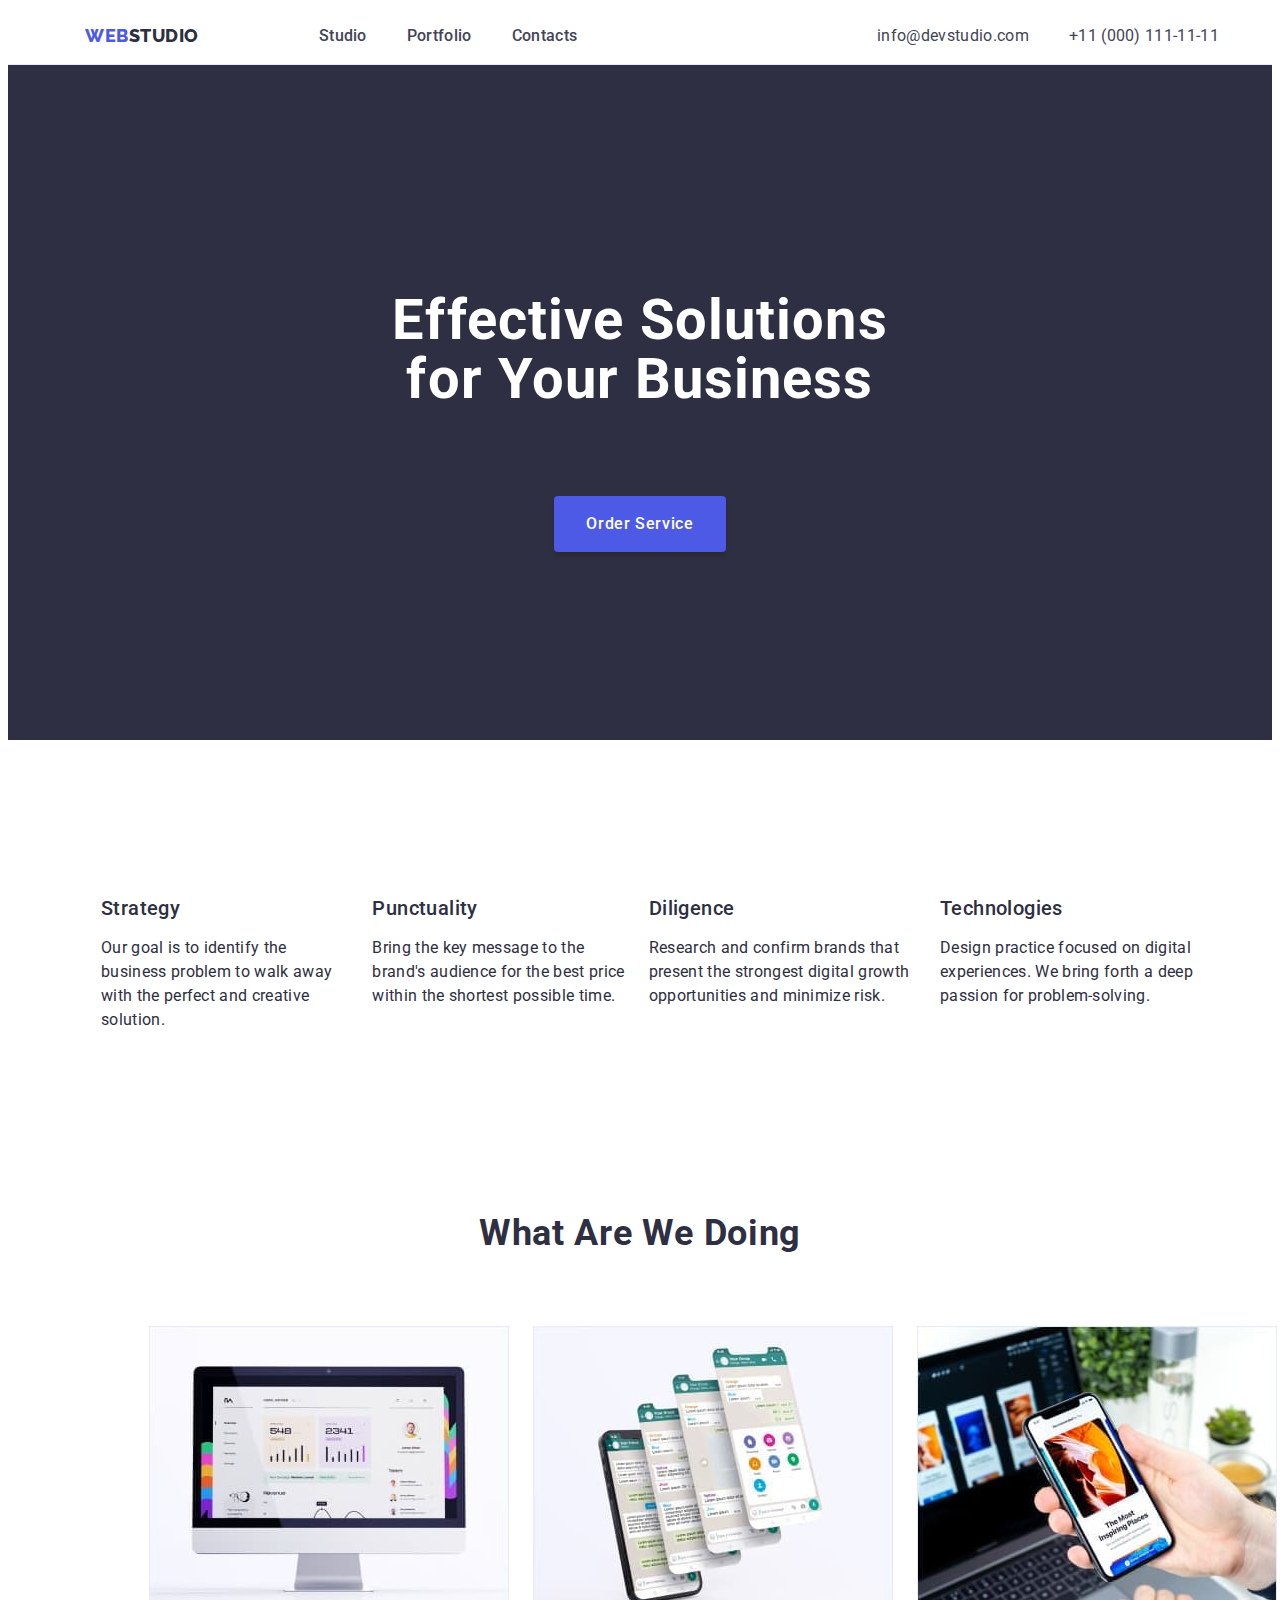
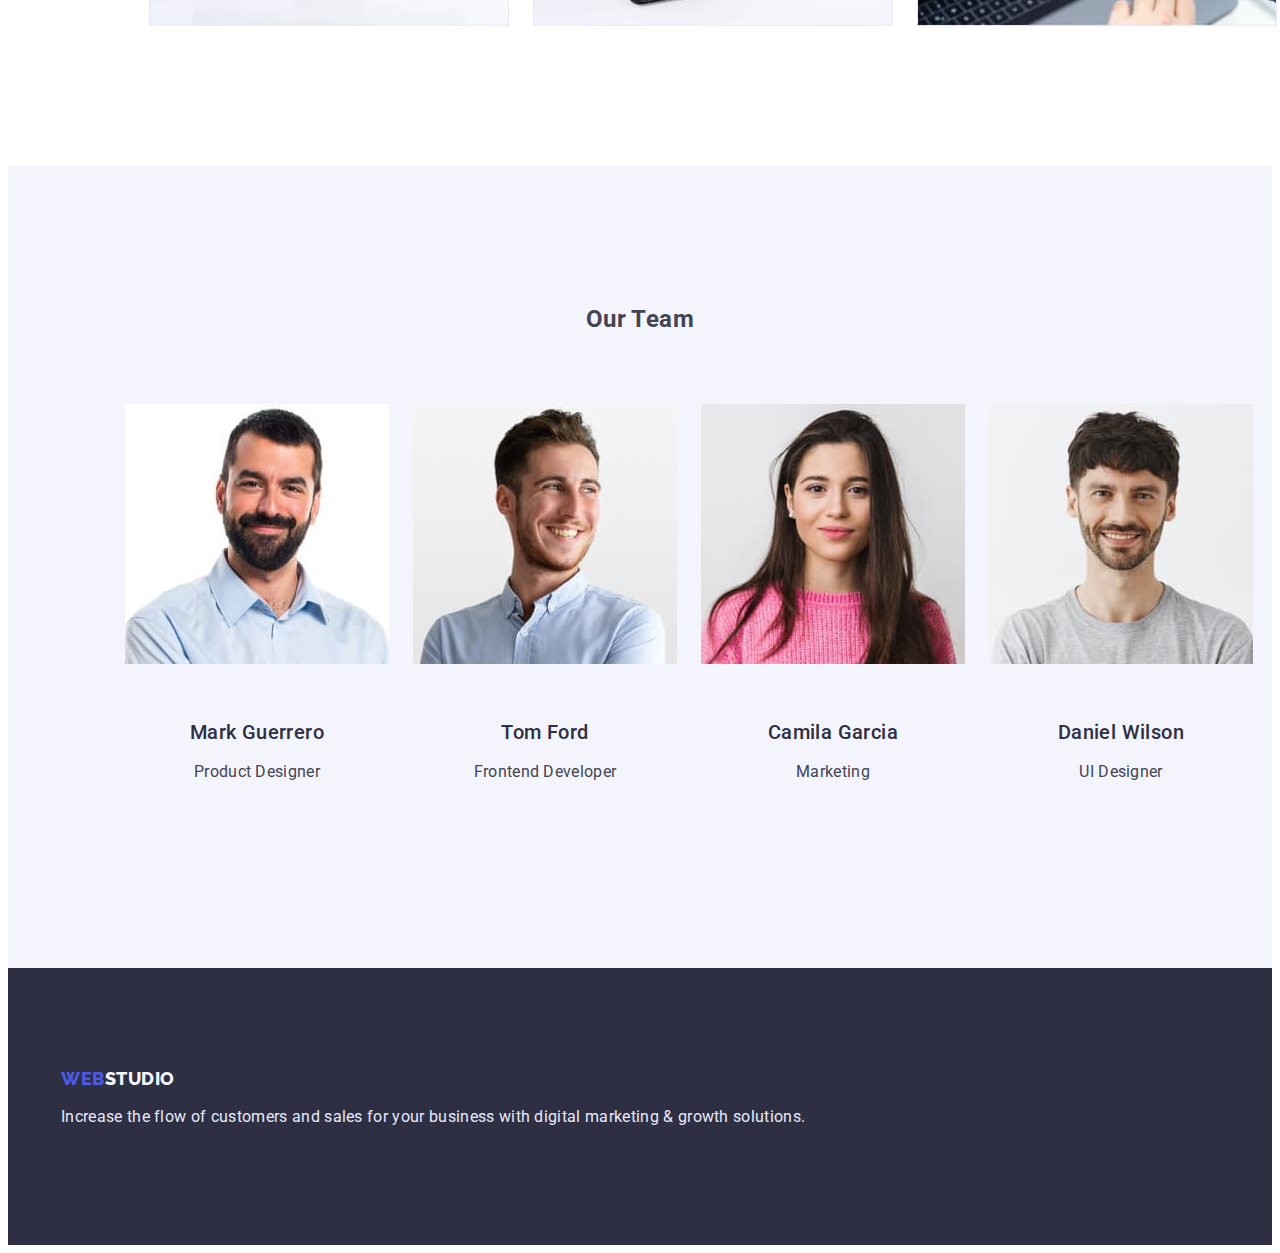
==== index.html @ 7476aebf "Initial commit" ====
<!DOCTYPE html>
<html lang="en">
<head>
    <meta charset="UTF-8">
    <meta http-equiv="X-UA-Compatible" content="IE=edge">
    <meta name="viewport" content="width=device-width, initial-scale=1.0">
    <title>Document</title>
    <link rel="preconnect" href="https://fonts.googleapis.com">
    <link rel="preconnect" href="https://fonts.gstatic.com" crossorigin>
    <link href="https://fonts.googleapis.com/css2?family=Raleway:wght@800&family=Roboto:wght@400;500;700&display=swap"
        rel="stylesheet">
    <link rel="stylesheet" type="text/css" href="./css/style.css" />
</head>
<body>
    <header class="header_line">
        <div class="container cont">
            <nav class="header-navigation">
                <a href="./index.html" class="header_logo"><span class="header_span">Web</span>Studio</a>
                <ul class="list_osn">
                    <li><a class="header_link" href="">Studio</a></li>
                    <li><a class="header_link" href="porfolio.html">Portfolio</a></li>
                    <li><a class="header_link" href="">Contacts</a></li>
                </ul>
            </nav>
            <address >
                <ul class="list_osn">
                    <li><a class="header-mail" href="mailto:info@devstudio.com">info@devstudio.com</a></li>
                    <li><a class="header-tel" href="tel:+110001111111">+11 (000) 111-11-11</a></li>
                </ul>
            </address>
        </div>
    </header>
    <main>
    <section class="hero_title">
        <div class="container">
            <h1 class="fon_text">Effective Solutions for Your Business</h1>
            <button class="fon_btn " type="button"> Order Service </button>
        </div>
    </section>
    <section class="section">
            <div class="container">
                <h2 hidden class="features_title">features</h2>
                <ul class="features_osn_list">
                    <li>
                        <h3 class="features_osn_list_title">Strategy</h3>
                        <p class="features_osn_list_text">Our goal is to identify the business problem to walk away with the
                            perfect
                            and creative solution.</p>
                    </li>
                    <li>
                        <h3 class="features_osn_list_title">Punctuality</h3>
                        <p class="features_osn_list_text">Bring the key message to the brand's audience for the best price
                            within the shortest possible time.</p>
                    </li>
                    <li>
                        <h3 class="features_osn_list_title">Diligence</h3>
                        <p class="features_osn_list_text">Research and confirm brands that present the strongest digital growth
                            opportunities and minimize risk.</p>
                    </li>
                    <li>
                        <h3 class="features_osn_list_title">Technologies</h3>
                        <p class="features_osn_list_text">Design practice focused on digital experiences. We bring forth a deep
                            passion for problem-solving.</p>
                    </li>
                </ul>
            </div>
        </section>
<section class="section section-cont">
    <div class="container">
        <h2 class="works_title">What are we doing</h2>
        <ul class="works_list">
            <li> <img class="works-list_element" src="./images/img3.jpg" alt="img3" width="360">
            </li>
            <li> <img class="works-list_element" src="./images/img1.jpg" alt="img1" width="360">
            </li>
            <li> <img class="works-list_element" src="./images/img2.jpg" alt="img2" width="360">
            </li>
        </ul>
    </div>
    </section>
<section class="section section-item">
    <div class="container">
        <h2 class="section_teams">Our Team</h2>
        <ul class="teams_list">
            <li class="teams_list_element">
                <img src="./images/people.jpg" alt="people" width="264">
                <div class="text-teamm">
                    <h3 class="text-teamm-title">Mark Guerrero</h3>
                    <p class="text-teamm-text">Product Designer</p>
                </div>
            </li>
            <li class="teams_list_element">
                <img src="./images/people2.jpg" alt="people2" width="264">
                <div class="text-teamm">
                    <h3 class="text-teamm-title">Tom Ford</h3>
                    <p class="text-teamm-text">Frontend Developer</p>
                </div>
            </li>
            <li class="teams_list_element">
                <img src="./images/people3.jpg" alt="people3" width="264">
                <div class="text-teamm">
                    <h3 class="text-teamm-title">Camila Garcia</h3>
                    <p class="text-teamm-text">Marketing</p>
                </div>
            </li>
            <li class="teams_list_element">
                <img src="./images/peolpe4.jpg" alt="people3" width="264">
                <div class="text-teamm">
                    <h3 class="text-teamm-title">Daniel Wilson</h3>
                    <p class="text-teamm-text">UI Designer</p>
                </div>
            </li>
        </ul>
    </div>
</section>
    </main>
<footer class="footer_osn">
    <div class="container">
        <a href="./index.html" class="footer-logo-osn fot_osn">Web<span class="footer_span_osn">Studio</span></a>
        <p class="foote_text_osn">Increase the flow of customers and sales for your business with digital marketing &
            growth solutions.</p>
    </div>
</footer>
</body>
</html>
---- css/style.css ----
:root {
    --primary-text-color: #434455;
    --secondary-background-color: #f4f4fd;
    --second-btn-color: #e7e9fc;
    --variable-color: #404bbf;
    --accent-color: #4D5AE5;
    --blue-color: #2E2F42;
    --white-color: #ffffff;
    /*--footer-text: #E7E9FC;*/
}

body {
    font-family: 'Roboto', sans-serif;
    color: var(--primary-text-color);
    background-color: var(--white-color);
}

.header_line {
    border-bottom: 1px solid var(--second-btn-color);
}

.container {
    max-width: 1158px;
    padding-left: 15px;
    padding-right: 15px;
    margin: 0 auto;
}

.cont {
    display: flex;
}

.header-navigation {
    display: flex;
    align-items: center;
    margin-right: auto;
    margin-left: 24px;
    padding: 0px;
}

.header_logo {
    font-family: "Raleway", sans-serif;
    font-style: "normal";
    font-weight: 800;
    font-size: 18px;
    line-height: 1.33;
    letter-spacing: 0.03em;
    text-transform: uppercase;
    text-decoration: none;
    color: var(--blue-color);
    display: flex;
    align-items: center;
    margin-right: 40px;
}

.header_span {
    font-family: "Raleway", sans-serif;
    font-style: normal;
    font-weight: 800;
    font-size: 18px;
    line-height: 1.33;
    display: flex;
    align-items: center;
    letter-spacing: 0.03em;
    text-transform: uppercase;
    flex: none;
    order: 0;
    flex-grow: 0;
    color: var(--accent-color);
}

.list_osn {
    list-style: none;
    /*в один рядок */
    display: flex;

}

.header_link {
    font-family: "Roboto", sans-serif;
    font-style: normal;
    font-weight: 500;
    font-size: 16px;
    line-height: 1.5;
    letter-spacing: 0.02em;
    color: var(--blue-color);
    text-decoration: none;
    color: inherit;
    flex: none;
    order: 0;
    flex-grow: 0;
    padding: 24px 0px;
    margin-left: 40px;
}

.header_link:hover {
    color: var(--variable-color);
}

.header-link:focus {
    color: var(--variable-color);
}

.header-mail {
    color: var(--primary-text-color);
    font-size: 16px;
    font-weight: 400;
    font-style: normal;
    line-height: 1.5;
    letter-spacing: 0.02em;
    text-decoration: none;
    padding: 24px 0px;
    margin-left: 40px;
}

.header-mail:hover {
    color: var(--variable-color);
}

.header-mail:focus {
    color: var(--variable-color);
}

.header-tel {
    color: var(--primary-text-color);
    font-size: 16px;
    font-weight: 400;
    font-size: 16px;
    line-height: 1.5;
    letter-spacing: 0.02em;
    text-decoration: none;
    font-style: normal;
    padding: 24px 0px;
    margin-left: 40px;
}

.header-tel:hover {
    color: var(--variable-color);
}

.header-tel:focus {
    color: var(--variable-color);
}

.hero_title {
    padding: 188px 0;
    text-align: center;
    color: var(--white-color);
    background: var(--blue-color);
}

.fon_text {
    font-weight: 700;
    width: 561px;
    margin-left: auto;
    margin-right: auto;
    font-size: 56px;
    line-height: 1.07;
    text-align: center;
    letter-spacing: 0.02em;
}

.fon_btn {
    font-family: "Roboto", sans-serif;
    font-style: normal;
    font-weight: 500;
    font-size: 16px;
    line-height: 1.5;
    letter-spacing: 0.04em;
    border: none;
    box-shadow: 0px 4px 4px rgba(0, 0, 0, 0.15);
    border-radius: 4px;
    padding: 16px 32px;
    margin-top: 48px;
    color: var(--white-color);
    background-color: var(--accent-color);
}

.fon_btn:hover {
    background-color: var(--variable-color);
}

.section {
    padding: 120px 0;
}

.features_title {
    position: absolute;
    opacity: 0;
    width: 1px;
    height: 1px;
}

.features_osn_list {
    display: flex;
    list-style: none;
    text-decoration: none;
}

.features_osn_list_title {
    font-weight: 500;
    font-size: 20px;
    line-height: 1.2;
    letter-spacing: 0.02em;
    color: var(--blue-color);
    margin-bottom: 8px;
}

.features_osn_list_text {
    font-size: 16px;
    line-height: 1.5;
    letter-spacing: 0.02em;
    font-weight: 400;
    margin-right: 24px;
    color: var(--blue-color);
}

.section-cont {
    padding-top: 0;
}

.works_title {
    font-weight: 700;
    font-size: 36px;
    line-height: 1.11;
    text-align: center;
    letter-spacing: 0.02em;
    text-transform: capitalize;
    margin-bottom: 72px;
    color: var(--blue-color);
}

.works_list {
    display: flex;
    list-style: none;
    text-decoration: none;
    margin-left: 24px;
}

.works-list_element {
    margin-left: 24px;
}

.section-item {
    background: var(--secondary-background-color);
}

.section_teams {
    font-weight: 700;
    text-align: center;
    line-height: 1.11;
    letter-spacing: 0.02em;
    text-transform: capitalize;
    color: var(--second-title-color);
    margin-bottom: 72px;
}

.teams_list {
    display: flex;
    list-style: none;
    text-decoration: none;
}

.teams_list_element {
    margin-left: 24px;
}

.text-teamm {
    padding-top: 32px;
    padding-bottom: 32px;
}

.text-teamm-title {
    font-weight: 500;
    font-size: 20px;
    line-height: 0.8;
    letter-spacing: 0.02em;
    line-height: 1.2;
    text-align: center;
    color: var(--blue-color);
    margin-bottom: 8px;
}

.text-teamm-text {
    font-weight: 400;
    font-size: 16px;
    line-height: 1.5;
    letter-spacing: 0.02em;
    text-align: center;
    color: var(--primary-text-color);
}

.footer_osn {
    padding: 100px 0;
    background: var(--blue-color);
}

.footer-logo-osn {
    font-family: "Raleway", sans-serif;
    font-weight: 800;
    color: var(--accent-color);
    font-size: 18px;
    line-height: 1.17;
    display: flex;
    align-items: center;
    letter-spacing: 0.03em;
    text-transform: uppercase;
    margin-bottom: 16px;
}

.footer_span_osn {
    font-family: "Raleway", sans-serif;
    color: var(--secondary-background-color);
    font-weight: 800;
    font-size: 18px;
    line-height: 1.17;
    letter-spacing: 0.03em;
    text-transform: uppercase;
    flex: none;
    order: 0;
    flex-grow: 0;
}

.foote_text_osn {
    font-weight: 400;
    font-size: 16px;
    line-height: 1.5;
    letter-spacing: 0.02em;
    color: var(--second-btn-color);
    width: calc((100%-60px) / 4);
}

.fot_osn {
    text-decoration: none;
}


.section-pre {
    padding-top: 96px;
    padding-bottom: 72px;
}

.list_button {
    display: flex;
    list-style: none;
    justify-content: center;
    margin-bottom: 72px;
}

.list_button_element {
    cursor: pointer;
    font-family: "Roboto";
    font-style: normal;
    font-weight: 500;
    font-size: 16px;
    line-height: 1.5;
    margin-left: 40px;
    letter-spacing: 0.04em;
    align-items: center;
    text-align: center;
    justify-content: center;
    padding: 12px 24px;
    margin-left: 24px;
    border: none;
    flex: none;
    order: 0;
    flex-grow: 0;
    color: var(--accent-color);
    background: var(--second-btn-color);
}

.section-portfolio2 {
    display: flex;
    flex-wrap: wrap;
    margin-bottom: -48px;
    list-style: none;
    justify-content: center;
}

.section-list-item2 {
    margin-bottom: 48px;
    background: var(--white-color);
    margin-left: 24px;
}

.gallery2 {
    padding: 32px 0 32px 16px;
    border: 1px solid var(--second-btn-color);
}

.section-title2 {
    font-weight: 500;
    font-size: 20px;
    line-height: 1.2;
    letter-spacing: 0.02em;
    color: var(--blue-color);
    margin-bottom: 8px;
}

.section-link2 {
    font-size: 16px;
    line-height: 1.5;
    letter-spacing: 0.02em;
    color: var(--primary-text-color);
}
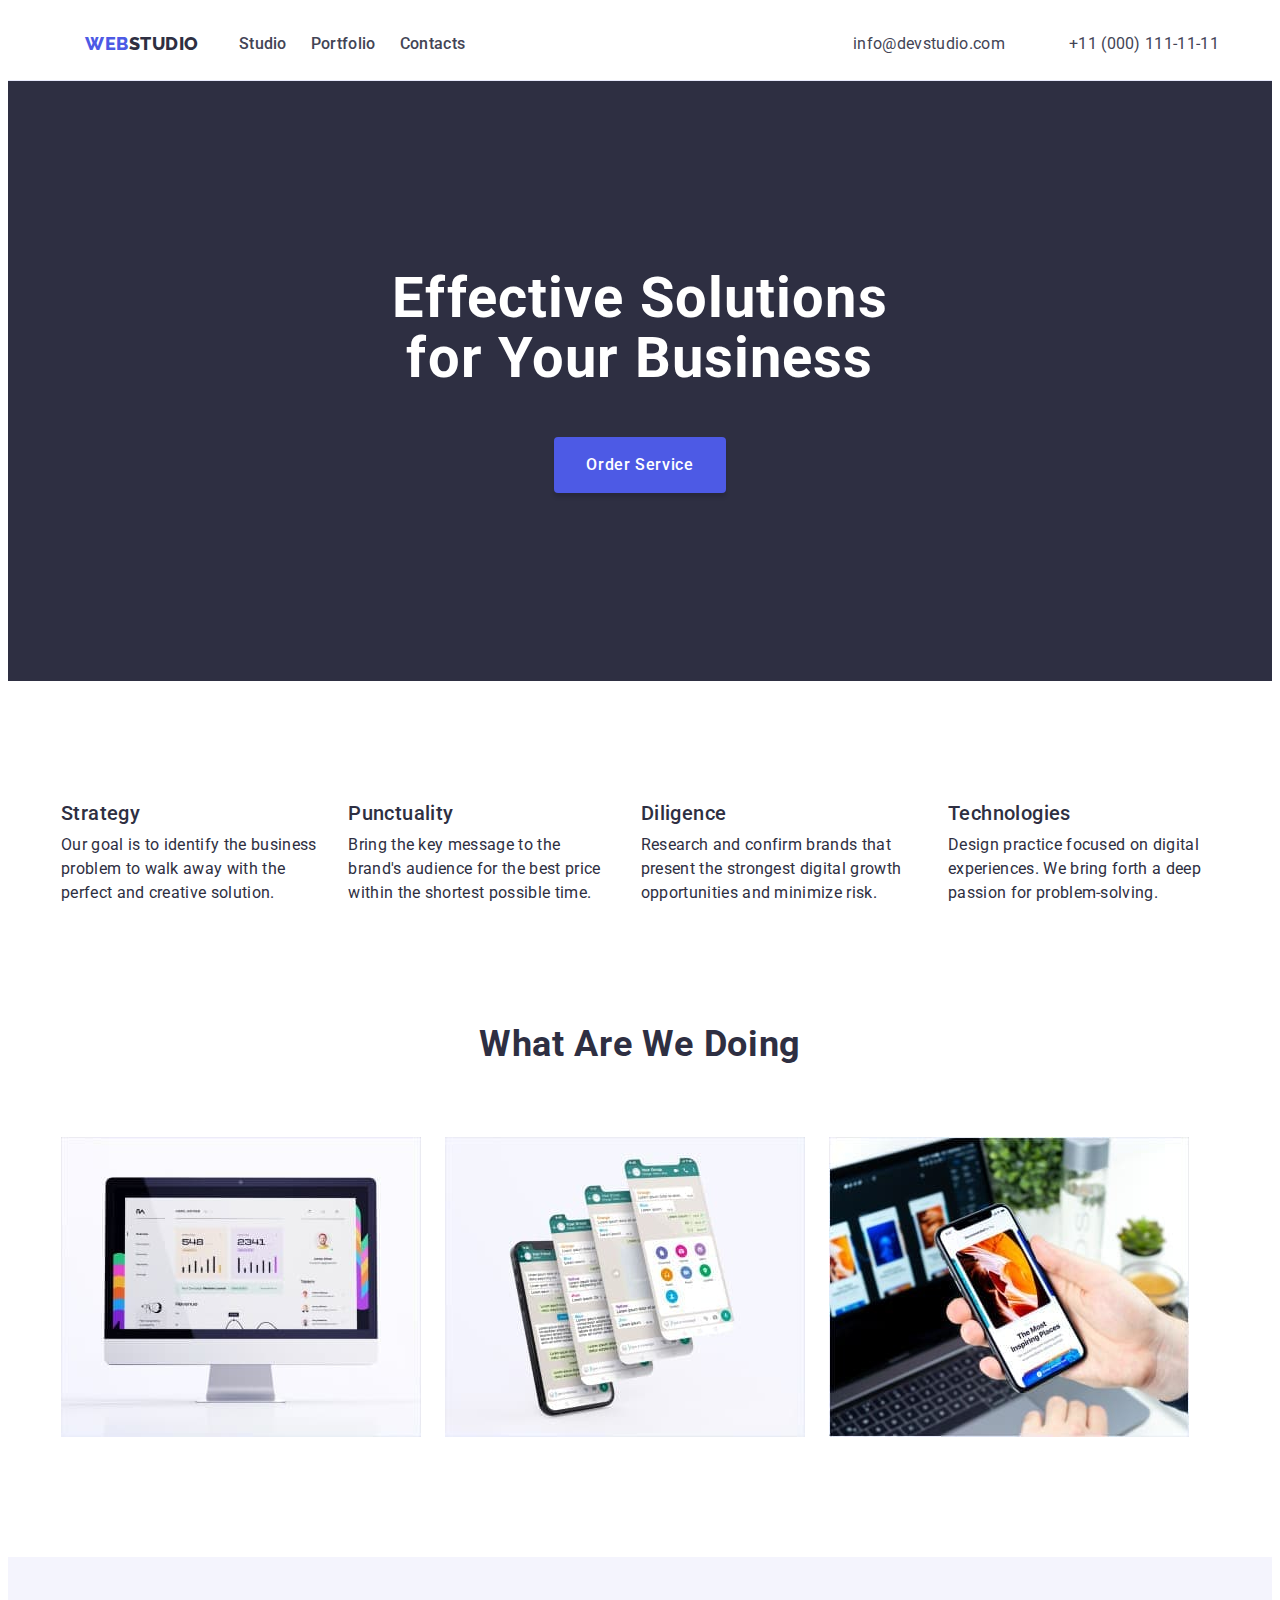
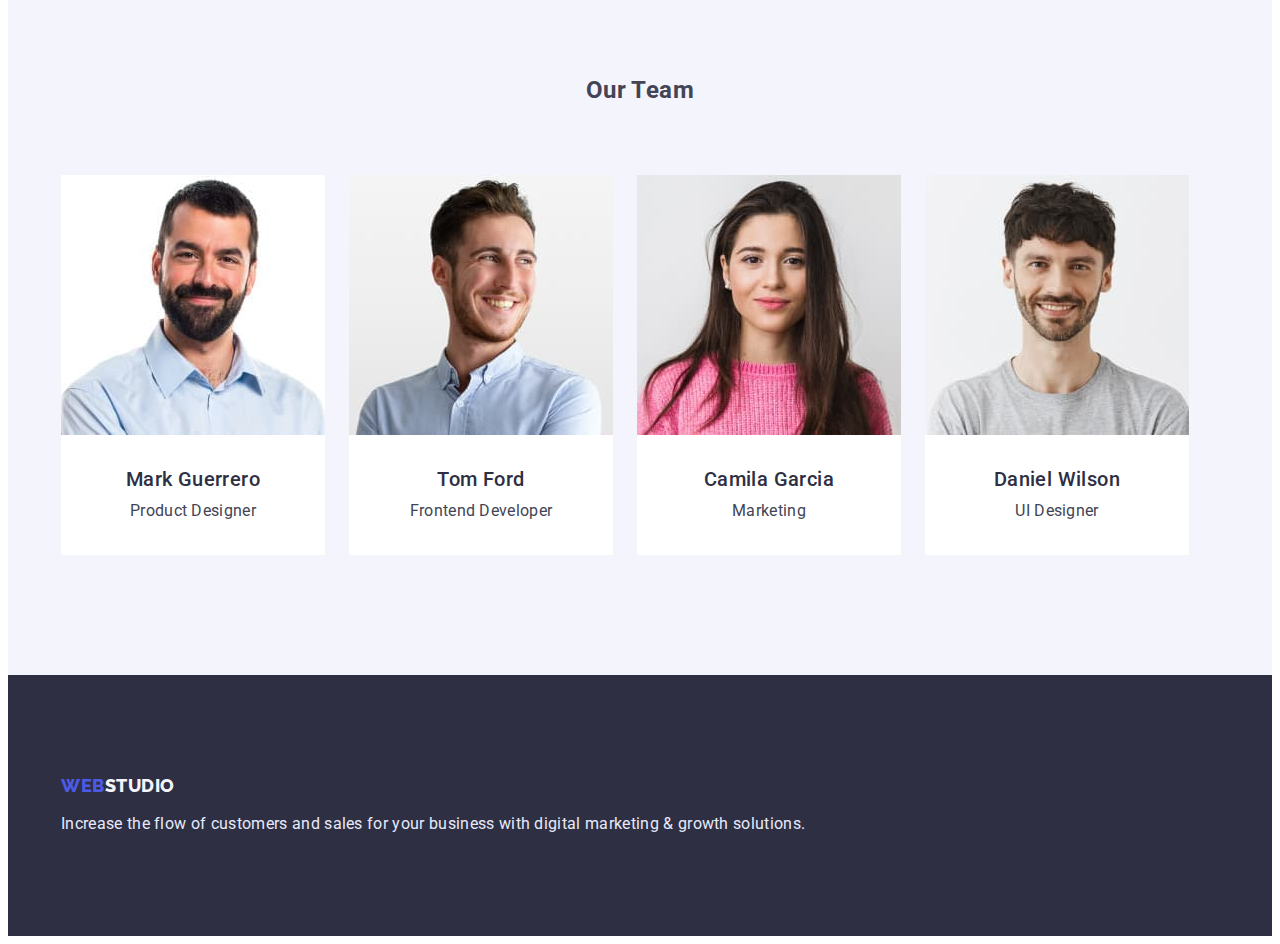
==== commit 685792b8: "update" ====
--- a/index.html
+++ b/index.html
@@ -1,5 +1,6 @@
 <!DOCTYPE html>
 <html lang="en">
+
 <head>
     <meta charset="UTF-8">
     <meta http-equiv="X-UA-Compatible" content="IE=edge">
@@ -9,117 +10,126 @@
     <link rel="preconnect" href="https://fonts.gstatic.com" crossorigin>
     <link href="https://fonts.googleapis.com/css2?family=Raleway:wght@800&family=Roboto:wght@400;500;700&display=swap"
         rel="stylesheet">
+    <link rel="stylesheet" href="https://cdnjs.cloudflare.com/ajax/libs/modern-normalize/1.1.0/modern-normalize.min.css"
+        integrity="sha512-wpPYUAdjBVSE4KJnH1VR1HeZfpl1ub8YT/NKx4PuQ5NmX2tKuGu6U/JRp5y+Y8XG2tV+wKQpNHVUX03MfMFn9Q=="
+        crossorigin="anonymous" referrerpolicy="no-referrer" />
     <link rel="stylesheet" type="text/css" href="./css/style.css" />
 </head>
+
 <body>
     <header class="header_line">
         <div class="container cont">
             <nav class="header-navigation">
-                <a href="./index.html" class="header_logo"><span class="header_span">Web</span>Studio</a>
+                <a href="./index.html" class="list_item header_logo"><span class="header_span">Web</span>Studio</a>
                 <ul class="list_osn">
-                    <li><a class="header_link" href="">Studio</a></li>
-                    <li><a class="header_link" href="porfolio.html">Portfolio</a></li>
-                    <li><a class="header_link" href="">Contacts</a></li>
+                    <li class="list_item"><a class="header_link" href="">Studio</a></li>
+                    <li class="list_item"><a class="header_link" href="porfolio.html">Portfolio</a></li>
+                    <li class="list_item"><a class="header_link" href="">Contacts</a></li>
                 </ul>
             </nav>
-            <address >
+            <address>
                 <ul class="list_osn">
-                    <li><a class="header-mail" href="mailto:info@devstudio.com">info@devstudio.com</a></li>
-                    <li><a class="header-tel" href="tel:+110001111111">+11 (000) 111-11-11</a></li>
+                    <li class="list_item"><a class="header-mail" href="mailto:info@devstudio.com">info@devstudio.com</a>
+                    </li>
+                    <li class="list_item"><a class="header-tel" href="tel:+110001111111">+11 (000) 111-11-11</a></li>
                 </ul>
             </address>
         </div>
     </header>
     <main>
-    <section class="hero_title">
-        <div class="container">
-            <h1 class="fon_text">Effective Solutions for Your Business</h1>
-            <button class="fon_btn " type="button"> Order Service </button>
-        </div>
-    </section>
-    <section class="section">
+        <section class="hero_title">
+            <div class="container">
+                <h1 class="fon_text">Effective Solutions for Your Business</h1>
+                <button class="fon_btn " type="button"> Order Service </button>
+            </div>
+        </section>
+        <section class="section">
             <div class="container">
                 <h2 hidden class="features_title">features</h2>
                 <ul class="features_osn_list">
-                    <li>
+                    <li class="list_item">
                         <h3 class="features_osn_list_title">Strategy</h3>
-                        <p class="features_osn_list_text">Our goal is to identify the business problem to walk away with the
+                        <p class="features_osn_list_text">Our goal is to identify the business problem to walk away with
+                            the
                             perfect
                             and creative solution.</p>
                     </li>
-                    <li>
+                    <li class="list_item">
                         <h3 class="features_osn_list_title">Punctuality</h3>
-                        <p class="features_osn_list_text">Bring the key message to the brand's audience for the best price
+                        <p class="features_osn_list_text">Bring the key message to the brand's audience for the best
+                            price
                             within the shortest possible time.</p>
                     </li>
-                    <li>
+                    <li class="list_item">
                         <h3 class="features_osn_list_title">Diligence</h3>
-                        <p class="features_osn_list_text">Research and confirm brands that present the strongest digital growth
+                        <p class="features_osn_list_text">Research and confirm brands that present the strongest digital
+                            growth
                             opportunities and minimize risk.</p>
                     </li>
-                    <li>
+                    <li class="list_item">
                         <h3 class="features_osn_list_title">Technologies</h3>
-                        <p class="features_osn_list_text">Design practice focused on digital experiences. We bring forth a deep
+                        <p class="features_osn_list_text">Design practice focused on digital experiences. We bring forth
+                            a deep
                             passion for problem-solving.</p>
                     </li>
                 </ul>
             </div>
         </section>
-<section class="section section-cont">
-    <div class="container">
-        <h2 class="works_title">What are we doing</h2>
-        <ul class="works_list">
-            <li> <img class="works-list_element" src="./images/img3.jpg" alt="img3" width="360">
-            </li>
-            <li> <img class="works-list_element" src="./images/img1.jpg" alt="img1" width="360">
-            </li>
-            <li> <img class="works-list_element" src="./images/img2.jpg" alt="img2" width="360">
-            </li>
-        </ul>
-    </div>
-    </section>
-<section class="section section-item">
-    <div class="container">
-        <h2 class="section_teams">Our Team</h2>
-        <ul class="teams_list">
-            <li class="teams_list_element">
-                <img src="./images/people.jpg" alt="people" width="264">
-                <div class="text-teamm">
-                    <h3 class="text-teamm-title">Mark Guerrero</h3>
-                    <p class="text-teamm-text">Product Designer</p>
-                </div>
-            </li>
-            <li class="teams_list_element">
-                <img src="./images/people2.jpg" alt="people2" width="264">
-                <div class="text-teamm">
-                    <h3 class="text-teamm-title">Tom Ford</h3>
-                    <p class="text-teamm-text">Frontend Developer</p>
-                </div>
-            </li>
-            <li class="teams_list_element">
-                <img src="./images/people3.jpg" alt="people3" width="264">
-                <div class="text-teamm">
-                    <h3 class="text-teamm-title">Camila Garcia</h3>
-                    <p class="text-teamm-text">Marketing</p>
-                </div>
-            </li>
-            <li class="teams_list_element">
-                <img src="./images/peolpe4.jpg" alt="people3" width="264">
-                <div class="text-teamm">
-                    <h3 class="text-teamm-title">Daniel Wilson</h3>
-                    <p class="text-teamm-text">UI Designer</p>
-                </div>
-            </li>
-        </ul>
-    </div>
-</section>
+        <section class="section section-cont">
+            <div class="container">
+                <h2 class="works_title">What are we doing</h2>
+                <ul class="works_list">
+                    <li><img src="./images/img3.jpg" alt="img3" width="360">
+                    </li>
+                    <li><img src="./images/img1.jpg" alt="img1" width="360">
+                    </li>
+                    <li><img src="./images/img2.jpg" alt="img2" width="360">
+                    </li>
+                </ul>
+            </div>
+        </section>
+        <section class="section section-item">
+            <div class="container">
+                <h2 class="section_teams">Our Team</h2>
+                <ul class="teams_list">
+                    <li>
+                        <img src="./images/people.jpg" alt="people" width="264">
+                        <div class="text-teamm">
+                            <h3 class="text-teamm-title">Mark Guerrero</h3>
+                            <p class="text-teamm-text">Product Designer</p>
+                        </div>
+                    </li>
+                    <li>
+                        <img src="./images/people2.jpg" alt="people2" width="264">
+                        <div class="text-teamm">
+                            <h3 class="text-teamm-title">Tom Ford</h3>
+                            <p class="text-teamm-text">Frontend Developer</p>
+                        </div>
+                    </li>
+                    <li>
+                        <img src="./images/people3.jpg" alt="people3" width="264">
+                        <div class="text-teamm">
+                            <h3 class="text-teamm-title">Camila Garcia</h3>
+                            <p class="text-teamm-text">Marketing</p>
+                        </div>
+                    </li>
+                    <li>
+                        <img src="./images/peolpe4.jpg" alt="people3" width="264">
+                        <div class="text-teamm">
+                            <h3 class="text-teamm-title">Daniel Wilson</h3>
+                            <p class="text-teamm-text">UI Designer</p>
+                        </div>
+                    </li>
+                </ul>
+            </div>
+        </section>
     </main>
-<footer class="footer_osn">
-    <div class="container">
-        <a href="./index.html" class="footer-logo-osn fot_osn">Web<span class="footer_span_osn">Studio</span></a>
-        <p class="foote_text_osn">Increase the flow of customers and sales for your business with digital marketing &
-            growth solutions.</p>
-    </div>
-</footer>
+    <footer class="footer_osn">
+        <div class="container">
+            <a href="./index.html" class="footer-logo-osn fot_osn">Web<span class="footer_span_osn">Studio</span></a>
+            <p class="foote_text_osn">Increase the flow of customers and sales for your business with digital marketing
+                & growth solutions.</p>
+        </div>
+    </footer>
 </body>
 </html>--- a/css/style.css
+++ b/css/style.css
@@ -15,6 +15,27 @@
     background-color: var(--white-color);
 }
 
+p,
+h1,
+h2,
+h3,
+h4,
+h5,
+h6 {
+    margin: 0;
+}
+
+ul {
+    margin: 0;
+    padding-left: 0;
+}
+
+img {
+    display: block;
+}
+
+.list_item {}
+
 .header_line {
     border-bottom: 1px solid var(--second-btn-color);
 }
@@ -73,7 +94,8 @@
     list-style: none;
     /*в один рядок */
     display: flex;
-
+    padding: 24px 0;
+    gap: 24px;
 }
 
 .header_link {
@@ -86,11 +108,7 @@
     color: var(--blue-color);
     text-decoration: none;
     color: inherit;
-    flex: none;
-    order: 0;
-    flex-grow: 0;
     padding: 24px 0px;
-    margin-left: 40px;
 }
 
 .header_link:hover {
@@ -193,6 +211,9 @@
 
 .features_osn_list {
     display: flex;
+    gap: 24px;
+    margin: 0;
+    padding: 0;
     list-style: none;
     text-decoration: none;
 }
@@ -211,7 +232,6 @@
     line-height: 1.5;
     letter-spacing: 0.02em;
     font-weight: 400;
-    margin-right: 24px;
     color: var(--blue-color);
 }
 
@@ -234,11 +254,9 @@
     display: flex;
     list-style: none;
     text-decoration: none;
-    margin-left: 24px;
-}
-
-.works-list_element {
-    margin-left: 24px;
+    gap: 24px;
+    margin: 0;
+    padding: 0;
 }
 
 .section-item {
@@ -259,15 +277,14 @@
     display: flex;
     list-style: none;
     text-decoration: none;
-}
-
-.teams_list_element {
-    margin-left: 24px;
+    gap: 24px;
+
 }
 
 .text-teamm {
     padding-top: 32px;
     padding-bottom: 32px;
+    background-color: var(--white-color);
 }
 
 .text-teamm-title {
@@ -337,7 +354,7 @@
 
 .section-pre {
     padding-top: 96px;
-    padding-bottom: 72px;
+    padding-bottom: 120px;
 }
 
 .list_button {
@@ -345,6 +362,7 @@
     list-style: none;
     justify-content: center;
     margin-bottom: 72px;
+    gap: 24px;
 }
 
 .list_button_element {
@@ -360,7 +378,6 @@
     text-align: center;
     justify-content: center;
     padding: 12px 24px;
-    margin-left: 24px;
     border: none;
     flex: none;
     order: 0;
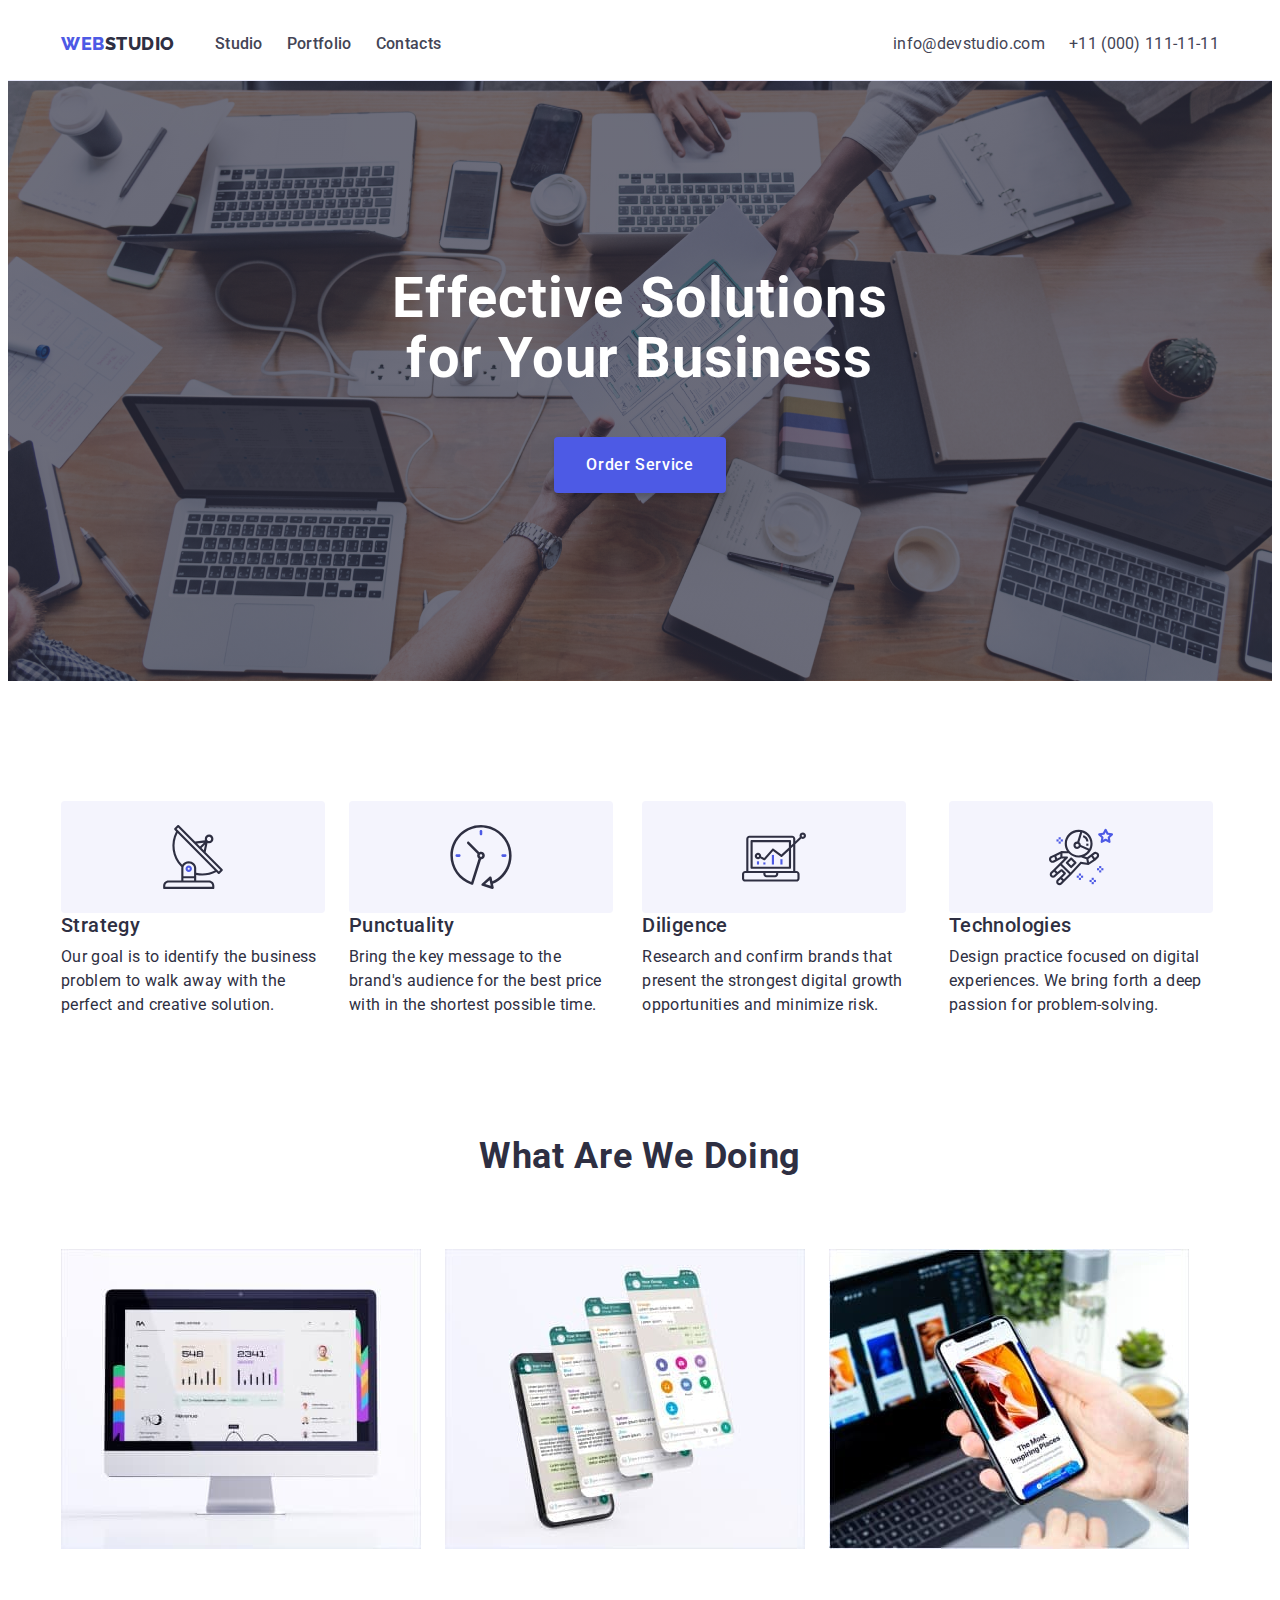
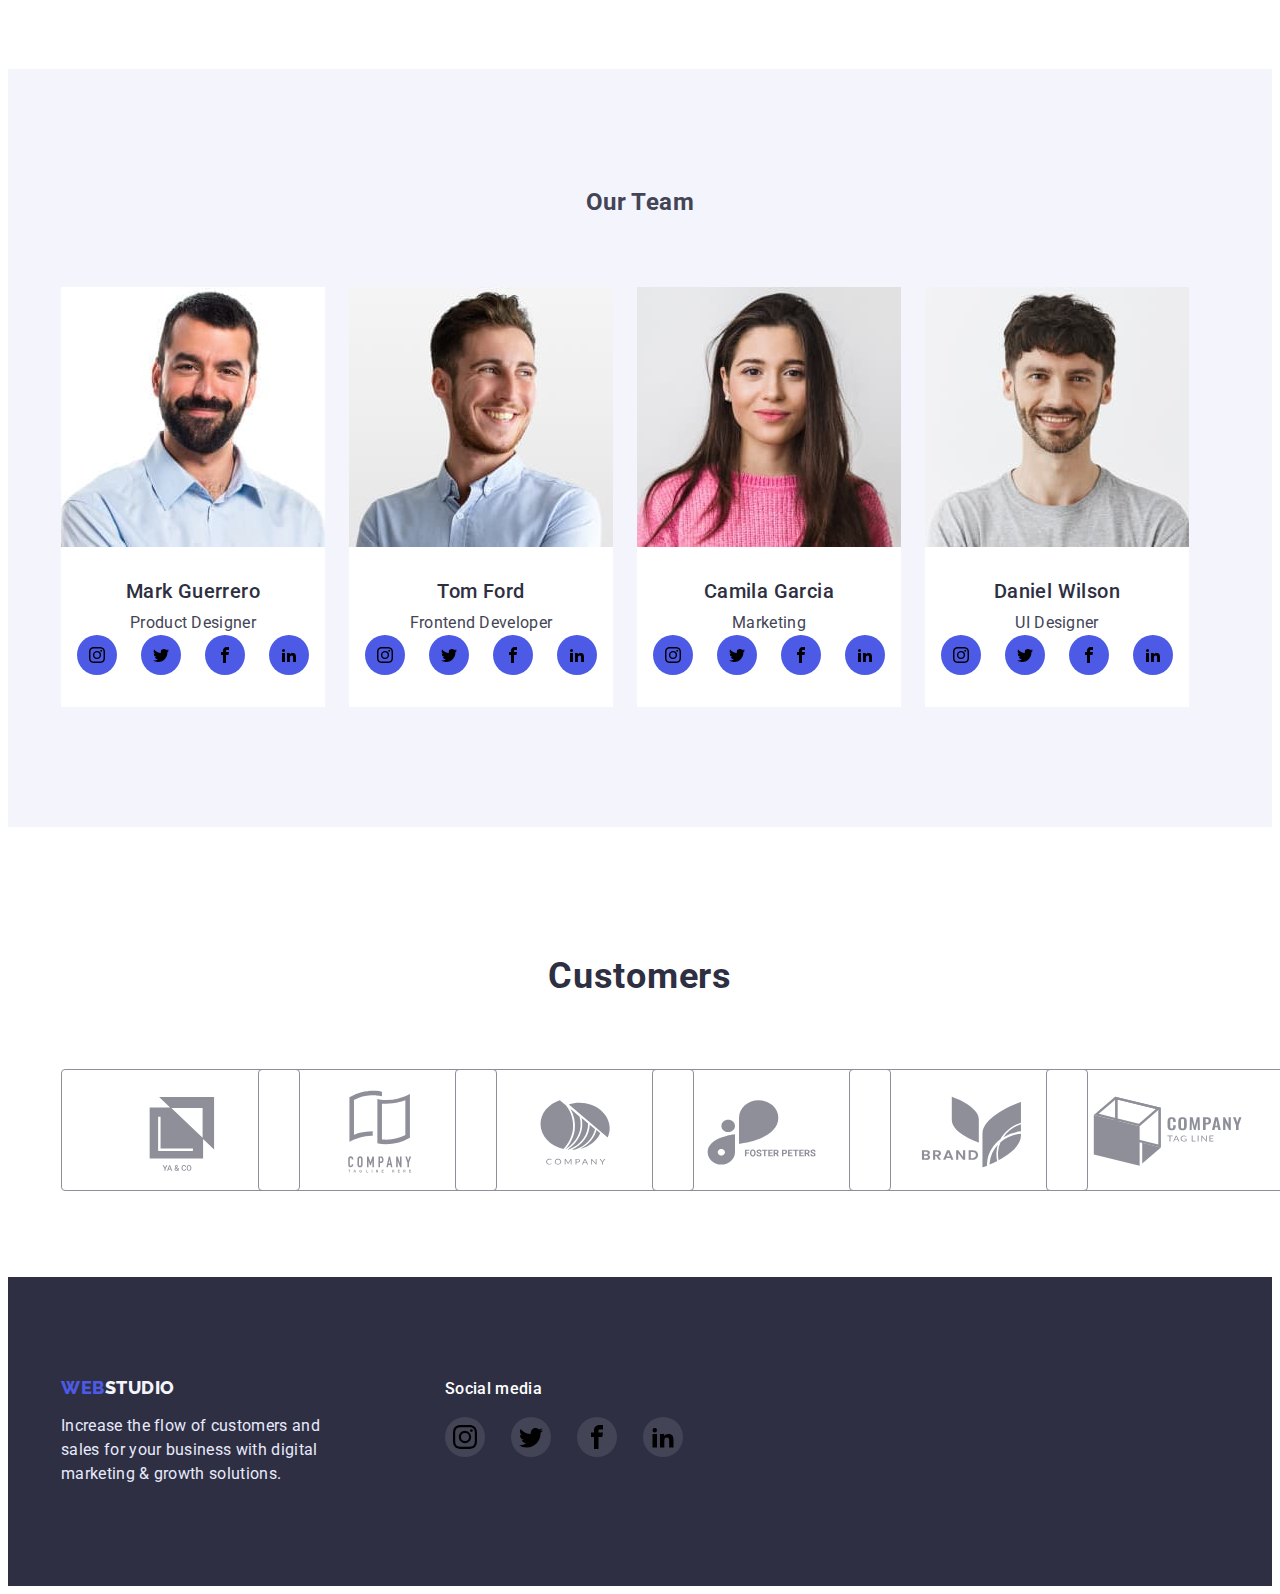
==== commit fc976b8c: "hw4" ====
--- a/index.html
+++ b/index.html
@@ -1,6 +1,5 @@
 <!DOCTYPE html>
 <html lang="en">
-
 <head>
     <meta charset="UTF-8">
     <meta http-equiv="X-UA-Compatible" content="IE=edge">
@@ -47,30 +46,24 @@
             <div class="container">
                 <h2 hidden class="features_title">features</h2>
                 <ul class="features_osn_list">
-                    <li class="list_item">
-                        <h3 class="features_osn_list_title">Strategy</h3>
-                        <p class="features_osn_list_text">Our goal is to identify the business problem to walk away with
-                            the
-                            perfect
-                            and creative solution.</p>
-                    </li>
-                    <li class="list_item">
+                <li class="item-pre icon-antena">
+                    <h3 class="features_osn_list_title">Strategy</h3>
+                    <p class="features_osn_list_text">Our goal is to identify the business problem to walk away with
+                        the perfect and creative solution.</p>
+                </li>
+                    <li class="item-pre icon-clock">
                         <h3 class="features_osn_list_title">Punctuality</h3>
                         <p class="features_osn_list_text">Bring the key message to the brand's audience for the best
-                            price
-                            within the shortest possible time.</p>
-                    </li>
-                    <li class="list_item">
+                            price with in the shortest possible time.</p>
+                    </li>
+                    <li class="item-pre icon-diagrama ">
                         <h3 class="features_osn_list_title">Diligence</h3>
                         <p class="features_osn_list_text">Research and confirm brands that present the strongest digital
-                            growth
-                            opportunities and minimize risk.</p>
-                    </li>
-                    <li class="list_item">
+                            growth opportunities and minimize risk.</p>
+                    </li>
+                    <li class="item-pre icon-astronaut">
                         <h3 class="features_osn_list_title">Technologies</h3>
-                        <p class="features_osn_list_text">Design practice focused on digital experiences. We bring forth
-                            a deep
-                            passion for problem-solving.</p>
+                        <p class="features_osn_list_text">Design practice focused on digital experiences. We bring forth a deep passion for problem-solving.</p>
                     </li>
                 </ul>
             </div>
@@ -97,6 +90,37 @@
                         <div class="text-teamm">
                             <h3 class="text-teamm-title">Mark Guerrero</h3>
                             <p class="text-teamm-text">Product Designer</p>
+                            <ul class="text_soc_list soc_list">
+                                <li class="section-soc-title">
+                                    <a href="" class="section-soc-link team_link">
+                                        <svg class="icon-social" width="16" height="16">
+                                            <use href="./images/symbol-defs.svg#icon-instagram"></use>
+                                        </svg>
+                                    </a>
+                                </li>
+                                <li class="section-soc-title">
+                                    <a href="" class="section-soc-link team_link">
+                                        <svg class="icon-social" width="16" height="16">
+                                            <use href="./images/symbol-defs.svg#icon-twitter"></use>
+                                            
+                                        </svg>
+                                    </a>
+                                </li>
+                                <li class="section-soc-title">
+                                    <a href="" class="section-soc-link team_link">
+                                        <svg class="icon-social" width="16" height="16">
+                                            <use href="./images/symbol-defs.svg#icon-facebook"></use>
+                                        </svg>
+                                    </a>
+                                </li>
+                                <li class="section-soc-title">
+                                    <a href="" class="section-soc-link team_link">
+                                        <svg class="icon-social" width="16" height="16">
+                                        <use href="./images/symbol-defs.svg#icon-linkedin"></use>
+                                        </svg>
+                                    </a>
+                                </li>
+                            </ul>
                         </div>
                     </li>
                     <li>
@@ -104,6 +128,37 @@
                         <div class="text-teamm">
                             <h3 class="text-teamm-title">Tom Ford</h3>
                             <p class="text-teamm-text">Frontend Developer</p>
+                            <ul class="text_soc_list soc_list">
+                                <li class="section-soc-title">
+                                    <a href="" class="section-soc-link team_link">
+                                        <svg class="icon-social" width="16" height="16">
+                                            <use href="./images/symbol-defs.svg#icon-instagram"></use>
+                                        </svg>
+                                    </a>
+                                </li>
+                                <li class="section-soc-title">
+                                    <a href="" class="section-soc-link team_link">
+                                        <svg class="icon-social" width="16" height="16">
+                                            <use href="./images/symbol-defs.svg#icon-twitter"></use>
+                            
+                                        </svg>
+                                    </a>
+                                </li>
+                                <li class="section-soc-title">
+                                    <a href="" class="section-soc-link team_link">
+                                        <svg class="icon-social" width="16" height="16">
+                                            <use href="./images/symbol-defs.svg#icon-facebook"></use>
+                                        </svg>
+                                    </a>
+                                </li>
+                                <li class="section-soc-title">
+                                    <a href="" class="section-soc-link team_link">
+                                        <svg class="icon-social" width="16" height="16">
+                                            <use href="./images/symbol-defs.svg#icon-linkedin"></use>
+                                        </svg>
+                                    </a>
+                                </li>
+                            </ul>
                         </div>
                     </li>
                     <li>
@@ -111,6 +166,37 @@
                         <div class="text-teamm">
                             <h3 class="text-teamm-title">Camila Garcia</h3>
                             <p class="text-teamm-text">Marketing</p>
+                            <ul class="text_soc_list soc_list">
+                                <li class="section-soc-title">
+                                    <a href="" class="section-soc-link team_link">
+                                        <svg class="icon-social" width="16" height="16">
+                                            <use href="./images/symbol-defs.svg#icon-instagram"></use>
+                                        </svg>
+                                    </a>
+                                </li>
+                                <li class="section-soc-title">
+                                    <a href="" class="section-soc-link team_link">
+                                        <svg class="icon-social" width="16" height="16">
+                                            <use href="./images/symbol-defs.svg#icon-twitter"></use>
+                            
+                                        </svg>
+                                    </a>
+                                </li>
+                                <li class="section-soc-title">
+                                    <a href="" class="section-soc-link team_link">
+                                        <svg class="icon-social" width="16" height="16">
+                                            <use href="./images/symbol-defs.svg#icon-facebook"></use>
+                                        </svg>
+                                    </a>
+                                </li>
+                                <li class="section-soc-title">
+                                    <a href="" class="section-soc-link team_link">
+                                        <svg class="icon-social" width="16" height="16">
+                                            <use href="./images/symbol-defs.svg#icon-linkedin"></use>
+                                        </svg>
+                                    </a>
+                                </li>
+                            </ul>
                         </div>
                     </li>
                     <li>
@@ -118,17 +204,118 @@
                         <div class="text-teamm">
                             <h3 class="text-teamm-title">Daniel Wilson</h3>
                             <p class="text-teamm-text">UI Designer</p>
+                            <ul class="text_soc_list soc_list">
+                                <li class="section-soc-title">
+                                    <a href="" class="section-soc-link team_link">
+                                        <svg class="icon-social" width="16" height="16">
+                                            <use href="./images/symbol-defs.svg#icon-instagram"></use>
+                                        </svg>
+                                    </a>
+                                </li>
+                                <li class="section-soc-title">
+                                    <a href="" class="section-soc-link team_link">
+                                        <svg class="icon-social" width="16" height="16">
+                                            <use href="./images/symbol-defs.svg#icon-twitter"></use>
+                            
+                                        </svg>
+                                    </a>
+                                </li>
+                                <li class="section-soc-title">
+                                    <a href="" class="section-soc-link team_link">
+                                        <svg class="icon-social" width="16" height="16">
+                                            <use href="./images/symbol-defs.svg#icon-facebook"></use>
+                                        </svg>
+                                    </a>
+                                </li>
+                                <li class="section-soc-title">
+                                    <a href="" class="section-soc-link team_link">
+                                        <svg class="icon-social" width="16" height="16">
+                                            <use href="./images/symbol-defs.svg#icon-linkedin"></use>
+                                        </svg>
+                                    </a>
+                                </li>
+                            </ul>
                         </div>
                     </li>
                 </ul>
             </div>
         </section>
+        <section class="section section-company">
+            <div class="container">
+                <h2 class="works_title">Customers</h2>
+                <ul class="section-comp-list ">
+                    <li class="section-comp-title">
+                        <a href="" class="icon-company-link">
+                            <svg class="icon-company" width="104" height="56">
+                                <use href="./images/symbol-defs.svg#YACO"></use>
+                            </svg>
+                        </a></li>
+                    <li class="section-comp-title">
+                        <a href="" class="icon-company-link">
+                            <svg class="icon-company" width="104" height="56">
+                                <use href="./images/symbol-defs.svg#TAGLINE-HERE"> </use>
+                            </svg>
+                        </a>
+                    </li>
+                    <li class="section-comp-title"><a href="" class="icon-company-link"><svg class="icon-company" width="104"
+                                height="56">
+                                <use href="./images/symbol-defs.svg#COMPANY"></use>
+                            </svg></a></li>
+                    <li class="section-comp-title"><a href="" class="icon-company-link"><svg class="icon-company" width="104"
+                                height="56">
+                                <use href="./images/symbol-defs.svg#FOSTER-PETERS"></use>
+                            </svg></a></li>
+                    <li class="section-comp-title"><a href="" class="icon-company-link"><svg class="icon-company" width="104"
+                                height="56">
+                                <use href="./images/symbol-defs.svg#BRAND"></use>
+                            </svg></a></li>
+                    <li class="section-comp-title"><a href="" class="icon-company-link"><svg class="icon-company" width="104"
+                                height="56">
+                                <use href="./images/symbol-defs.svg#TAG-LINE"></use>
+                            </svg></a></li>
+                </ul>
+            </div>
     </main>
     <footer class="footer_osn">
-        <div class="container">
-            <a href="./index.html" class="footer-logo-osn fot_osn">Web<span class="footer_span_osn">Studio</span></a>
+        <div class="container footer-container">
+            <div class="footer_logo">
+                 <a href="./index.html" class="footer-logo-osn fot_osn">Web<span class="footer_span_osn">Studio</span></a>
             <p class="foote_text_osn">Increase the flow of customers and sales for your business with digital marketing
                 & growth solutions.</p>
+            </div>
+            <div class="footer-social-media">
+                <h3 class="footer_social_title">Social media</h3>
+                <ul class="footer_social_list footer_list">
+                    <li class="footer_list_element">
+                        <a href="" class="footer_list_element_link link_footer">
+                            <svg class="" width="24" height="24">
+                                <use href="./images/symbol-defs.svg#icon-instagram"></use>
+                            </svg>
+                        </a>
+                    </li>
+                    <li class="footer_list_element">
+                        <a href="" class="footer_list_element_link link_footer">
+                            <svg class="icon-social" width="24" height="24">
+                                <use href="./images/symbol-defs.svg#icon-twitter"></use>
+                            </svg>
+                        </a>
+                    </li>
+                    <li class="footer_list_element ">
+                        <a href="" class="footer_list_element_link link_footer">
+                            <svg class="icon-social" width="24" height="24">
+                                <use href="./images/symbol-defs.svg#icon-facebook"></use>
+                            </svg>
+                        </a>
+                    </li>
+                    <li class="footer_list_element ">
+                        <a href="" class="footer_list_element_link link_footer">
+                            <svg class="icon-social" width="24" height="24">
+                                <use href="./images/symbol-defs.svg#icon-linkedin"></use>
+                            </svg>
+                        </a>
+                    </li>
+                </ul>
+            </div>
         </div>
     </footer>
 </body>
--- a/css/style.css
+++ b/css/style.css
@@ -6,7 +6,8 @@
     --accent-color: #4D5AE5;
     --blue-color: #2E2F42;
     --white-color: #ffffff;
-    /*--footer-text: #E7E9FC;*/
+    --text-company-color: #8E8F99;
+    --soc-focus-color: #31D0AA;
 }
 
 body {
@@ -34,7 +35,6 @@
     display: block;
 }
 
-.list_item {}
 
 .header_line {
     border-bottom: 1px solid var(--second-btn-color);
@@ -50,12 +50,38 @@
 .cont {
     display: flex;
 }
+.item-pre::before {
+    display: block;
+    content: "";
+    width: 264px;
+    height: 112px;
+    background: #f4f4fd;
+    border-radius: 4px;
+    background-size: 64px;
+    background-repeat: no-repeat;
+    background-position: center;
+    background-color: #f4f4fd;
+    border-radius: 4px;
+}
+.icon-antena::before {
+    background-image: url(../images/antenna.svg);
+}
+.icon-clock::before {
+    background-image: url(../images/clock.svg);
+}
+
+.icon-diagrama::before {
+    background-image: url(../images/diagrama.svg);
+}
+
+.icon-astronaut::before {
+    background-image: url(../images/astronaut.svg);
+}
 
 .header-navigation {
     display: flex;
     align-items: center;
     margin-right: auto;
-    margin-left: 24px;
     padding: 0px;
 }
 
@@ -128,7 +154,6 @@
     letter-spacing: 0.02em;
     text-decoration: none;
     padding: 24px 0px;
-    margin-left: 40px;
 }
 
 .header-mail:hover {
@@ -149,7 +174,7 @@
     text-decoration: none;
     font-style: normal;
     padding: 24px 0px;
-    margin-left: 40px;
+
 }
 
 .header-tel:hover {
@@ -165,6 +190,13 @@
     text-align: center;
     color: var(--white-color);
     background: var(--blue-color);
+    background-image: linear-gradient(to right,
+            rgba(46, 47, 66, 0.7),
+            rgba(46, 47, 66, 0.7)),
+        url(../images/people-office.jpg);
+    background-repeat: no-repeat;
+    background-position: center;
+    background-size: cover;
 }
 
 .fon_text {
@@ -198,6 +230,10 @@
     background-color: var(--variable-color);
 }
 
+.fon_btn:focus {
+    color: var(--variable-color);
+}
+
 .section {
     padding: 120px 0;
 }
@@ -306,6 +342,88 @@
     text-align: center;
     color: var(--primary-text-color);
 }
+.text_soc_list{
+    display: flex;
+    justify-content: center;
+    gap: 24px;
+}
+.soc_list{
+    display: flex;
+    list-style: none;
+    text-decoration: none;
+}
+
+.section-company {
+    padding-top: 130px;
+    padding-bottom: 120px;
+}
+.section-soc-title{
+    width: 40px;
+    height: 40px;
+}
+.section-soc-link{
+    width: 100%;
+    height: 100%;
+    border-radius: 50%;
+    display: flex;
+    justify-content: center;
+    align-items: center;
+    background-color: var(--accent-color);
+}
+
+.section-soc-link:hover{
+    background-color: var(--variable-color);
+}
+.team_link{
+    text-decoration: none;
+    color: inherit;
+    font-family: "Roboto", sans-serif;
+    font-style: normal;
+    font-weight: 500;
+    font-size: 16px;
+    line-height: 1.5;
+    letter-spacing: 0.02em;
+    color: var(--blue-color);
+    flex: none;
+    order: 0;
+    flex-grow: 0;
+}
+/*основне заоишити */
+.section-comp-list{
+    display: flex;
+    justify-content: center;
+    gap: 24px;
+    display: flex;
+    list-style: none;
+    text-decoration: none;
+}
+.section-comp-title {
+    width: calc((100%-120px)/6);
+    height: 88px;
+}
+.icon-company-link {
+    color: var(--text-company-color)
+}
+.icon-company {
+    width: 100%;
+    height: 100%;
+
+    border: 1px solid var(--text-company-color);
+    border-radius: 4px;
+    display: flex;
+    justify-content: center;
+    align-items: center;
+    fill: currentColor;
+    padding: 16px 32px;
+
+}
+
+.icon-company:is(:hover, :focus) {
+    border-color: var(--variable-color);
+    fill: var(--variable-color);
+}
+
+
 
 .footer_osn {
     padding: 100px 0;
@@ -344,19 +462,78 @@
     line-height: 1.5;
     letter-spacing: 0.02em;
     color: var(--second-btn-color);
-    width: calc((100%-60px) / 4);
+    width: 264px;
 }
 
 .fot_osn {
     text-decoration: none;
-}
-
-
+    
+}
+.footer-container{
+    display: flex;
+}
+.footer_social_title{
+    font-weight: 500;
+    font-size: 16px;
+    line-height: 1.5;
+    letter-spacing: 0.02em;
+    display: flex;
+    text-align: center;
+    color: var(--white-color);
+    margin-bottom: 16px;
+}
+.footer-social-media{
+    display: flex;
+        flex-direction: column;
+        margin-left: 120px;
+}
+.footer_social_list{
+    display: flex;
+    list-style: none;
+    text-decoration: none;
+}
+.footer_list{
+ display: flex;
+ gap:26px;
+}
+
+.footer_list_element{
+    width: 40px;
+    height: 40px;
+}
+.footer_list_element_link{
+        width: 100%;
+        height: 100%;
+        border-radius: 50%;
+        display: flex;
+        justify-content: center;
+        align-items: center;
+        background-color: rgba(255, 255, 255, 0.1);
+}
+.footer_list_element_link:hover{
+     background-color: var(--soc-focus-color);
+}
+.link_footer{
+    text-decoration: none;
+    color: inherit;
+    font-family: "Roboto",
+    sans-serif;
+    font-style: normal;
+    font-weight: 500;
+    font-size: 16px;
+    line-height: 1.5;
+    letter-spacing: 0.02em;
+    color: var(--blue-color);
+    flex: none;
+    order: 0;
+    flex-grow: 0;
+}
 .section-pre {
     padding-top: 96px;
     padding-bottom: 120px;
 }
 
+
 .list_button {
     display: flex;
     list-style: none;
@@ -372,7 +549,6 @@
     font-weight: 500;
     font-size: 16px;
     line-height: 1.5;
-    margin-left: 40px;
     letter-spacing: 0.04em;
     align-items: center;
     text-align: center;
@@ -385,19 +561,22 @@
     color: var(--accent-color);
     background: var(--second-btn-color);
 }
+.list_button_element:hover{
+    color: var(--white-color);
+    background: var(--variable-color);
+}
 
 .section-portfolio2 {
     display: flex;
     flex-wrap: wrap;
-    margin-bottom: -48px;
     list-style: none;
     justify-content: center;
+    gap: 48px 24px;
 }
 
 .section-list-item2 {
-    margin-bottom: 48px;
     background: var(--white-color);
-    margin-left: 24px;
+
 }
 
 .gallery2 {
@@ -419,4 +598,12 @@
     line-height: 1.5;
     letter-spacing: 0.02em;
     color: var(--primary-text-color);
+}
+.shadow {
+    display: block;
+    text-decoration: none;
+}
+
+.shadow:is(:hover, :focus) {
+    box-shadow: 0px 1px 6px rgba(46, 47, 66, 0.08), 0px 1px 1px rgba(46, 47, 66, 0.16), 0px 2px 1px rgba(46, 47, 66, 0.08);
 }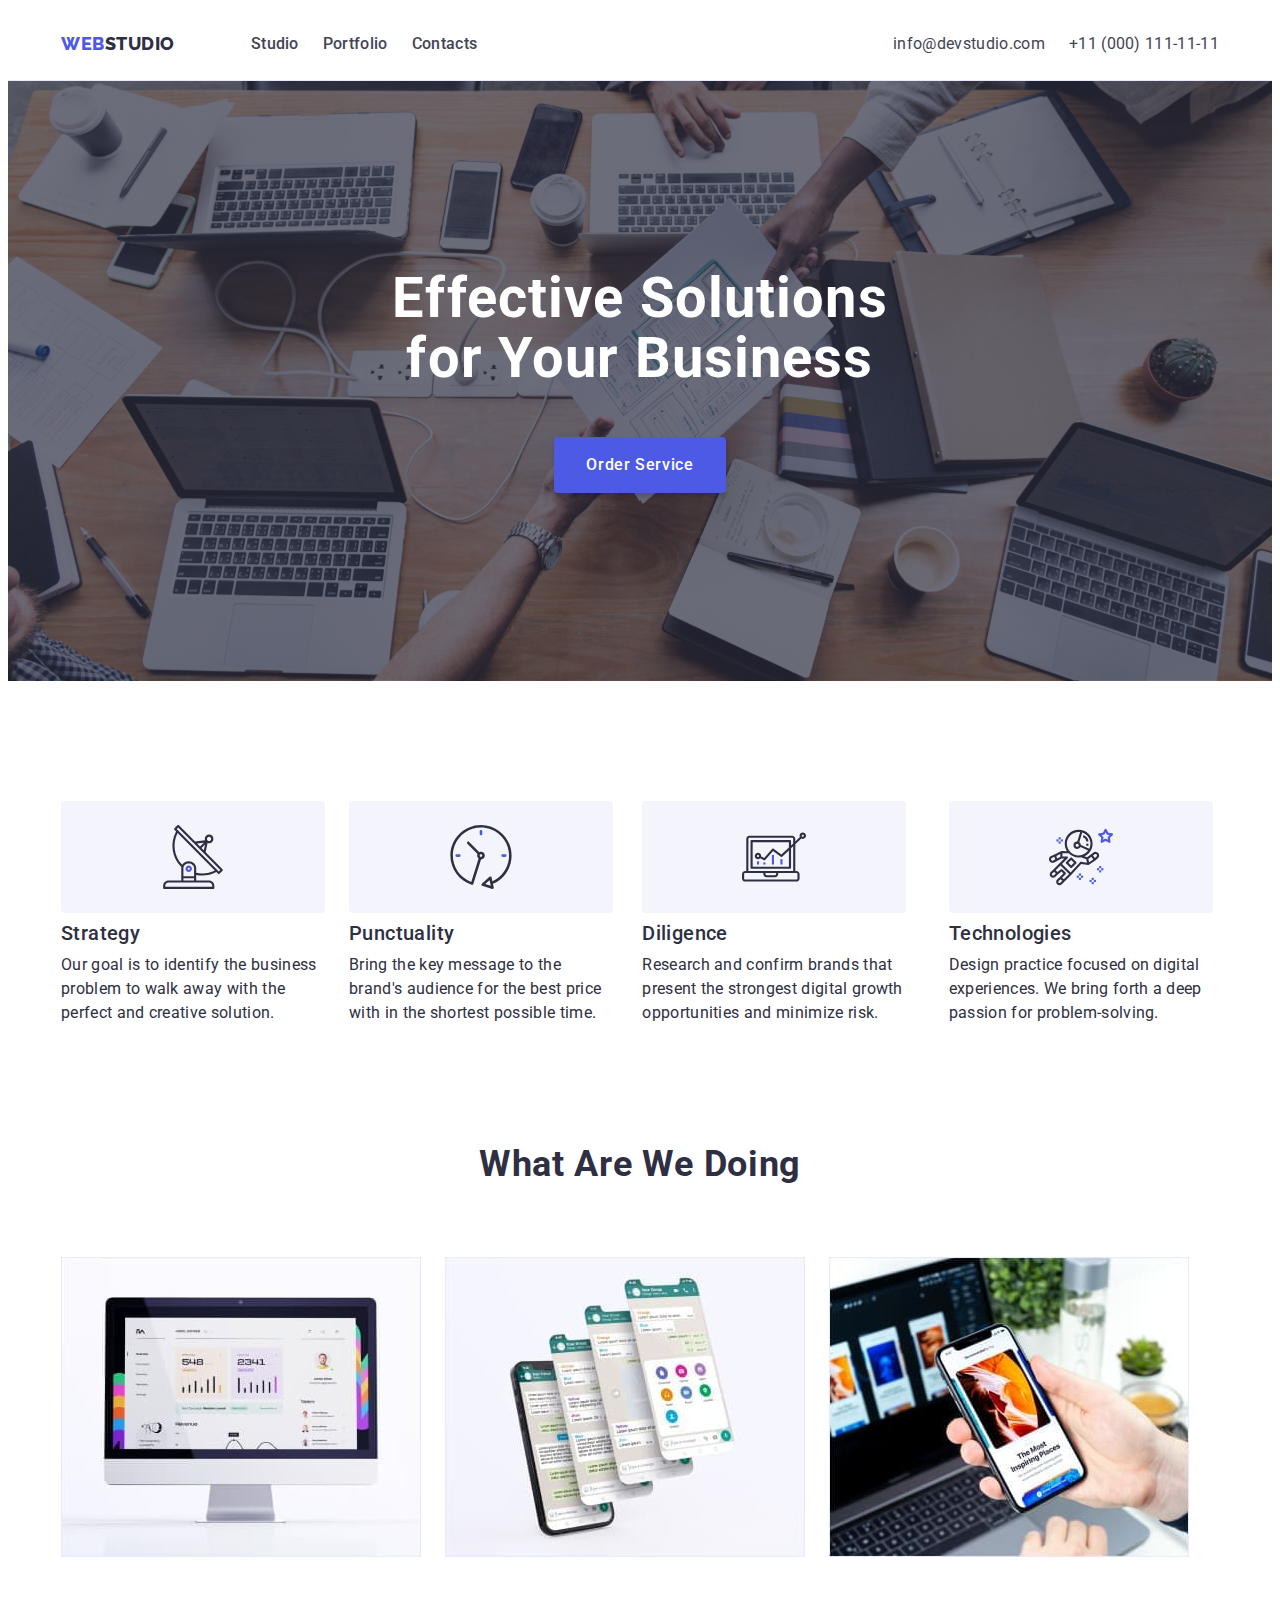
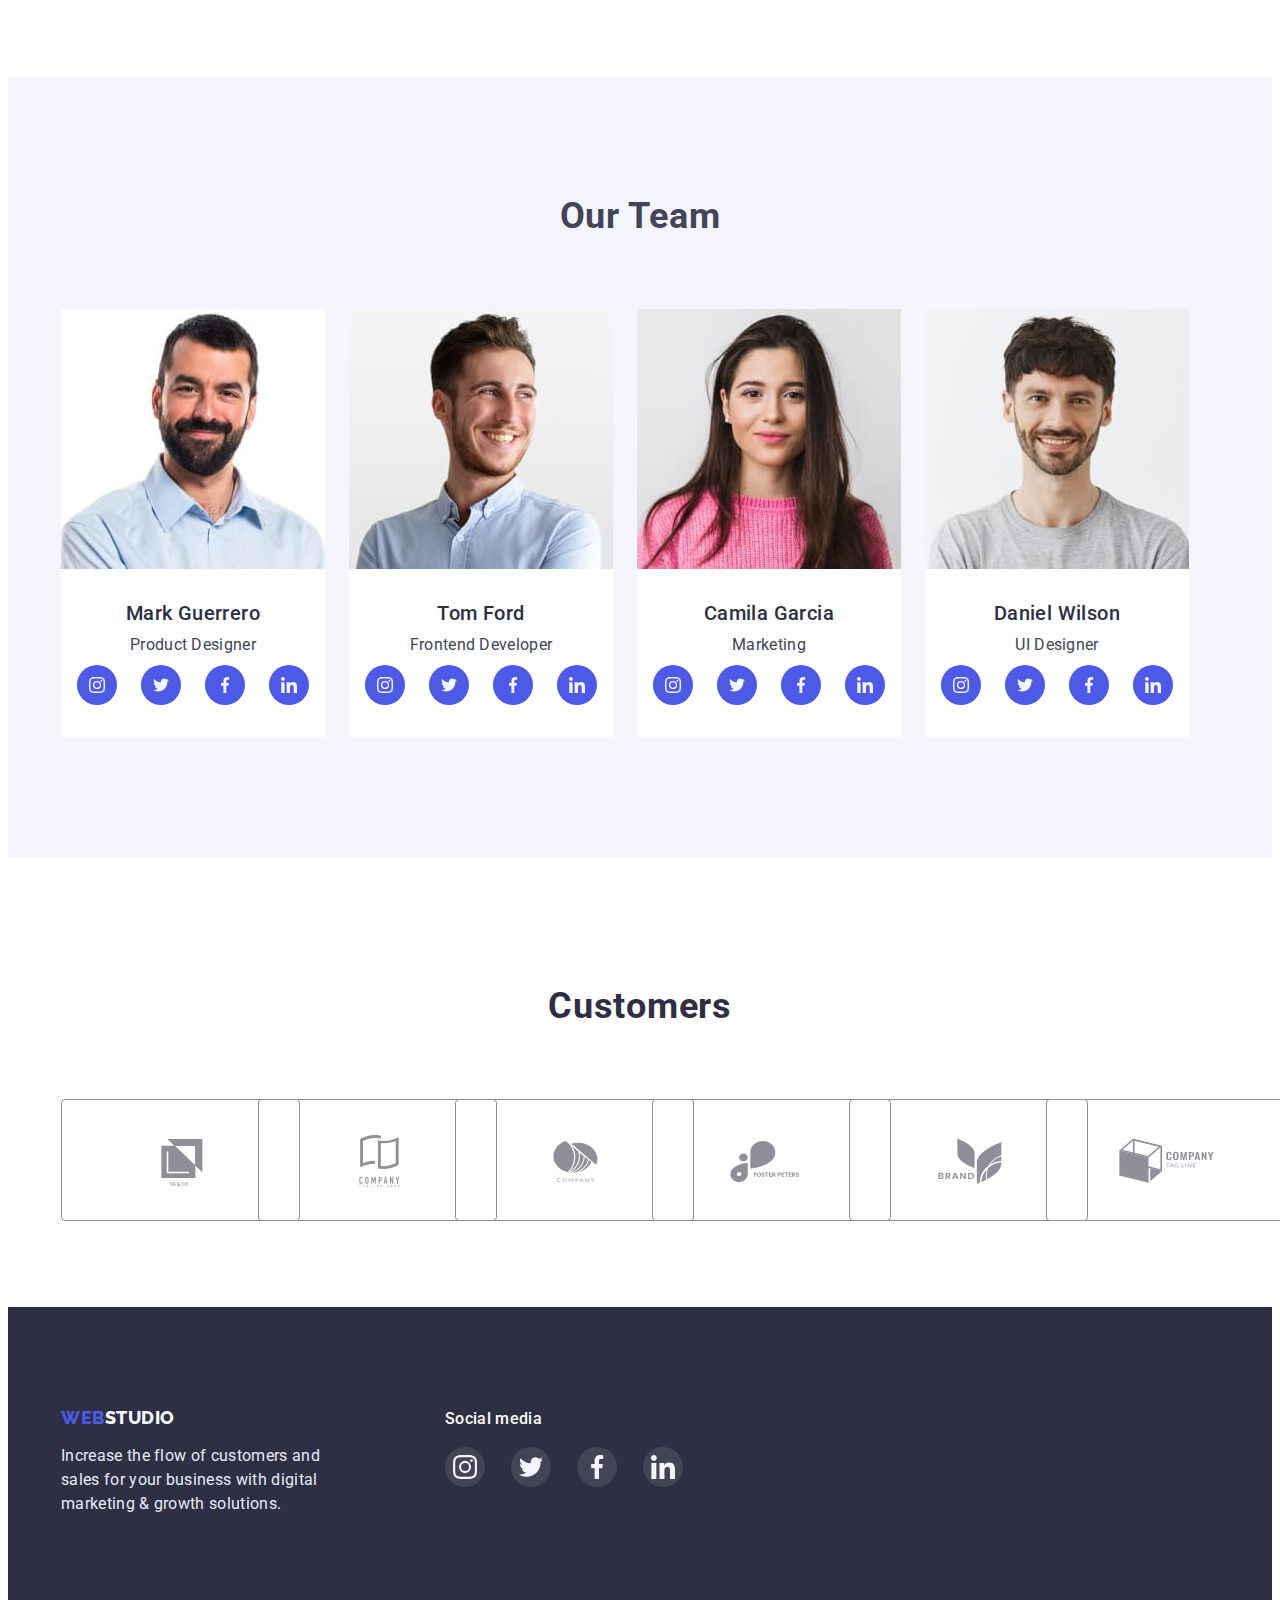
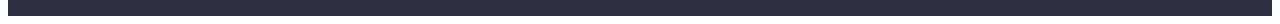
==== commit a6f52ea4: "update" ====
--- a/index.html
+++ b/index.html
@@ -287,28 +287,28 @@
                 <h3 class="footer_social_title">Social media</h3>
                 <ul class="footer_social_list footer_list">
                     <li class="footer_list_element">
-                        <a href="" class="footer_list_element_link link_footer">
+                        <a href="" class="link_footer">
                             <svg class="" width="24" height="24">
                                 <use href="./images/symbol-defs.svg#icon-instagram"></use>
                             </svg>
                         </a>
                     </li>
                     <li class="footer_list_element">
-                        <a href="" class="footer_list_element_link link_footer">
+                        <a href="" class=" link_footer">
                             <svg class="icon-social" width="24" height="24">
                                 <use href="./images/symbol-defs.svg#icon-twitter"></use>
                             </svg>
                         </a>
                     </li>
                     <li class="footer_list_element ">
-                        <a href="" class="footer_list_element_link link_footer">
+                        <a href="" class=" link_footer">
                             <svg class="icon-social" width="24" height="24">
                                 <use href="./images/symbol-defs.svg#icon-facebook"></use>
                             </svg>
                         </a>
                     </li>
                     <li class="footer_list_element ">
-                        <a href="" class="footer_list_element_link link_footer">
+                        <a href="" class=" link_footer">
                             <svg class="icon-social" width="24" height="24">
                                 <use href="./images/symbol-defs.svg#icon-linkedin"></use>
                             </svg>
--- a/css/style.css
+++ b/css/style.css
@@ -36,9 +36,6 @@
 }
 
 
-.header_line {
-    border-bottom: 1px solid var(--second-btn-color);
-}
 
 .container {
     max-width: 1158px;
@@ -77,6 +74,9 @@
 .icon-astronaut::before {
     background-image: url(../images/astronaut.svg);
 }
+.header_line {
+    border-bottom: 1px solid var(--second-btn-color);
+}
 
 .header-navigation {
     display: flex;
@@ -97,7 +97,7 @@
     color: var(--blue-color);
     display: flex;
     align-items: center;
-    margin-right: 40px;
+    margin-right: 76px;
 }
 
 .header_span {
@@ -120,7 +120,6 @@
     list-style: none;
     /*в один рядок */
     display: flex;
-    padding: 24px 0;
     gap: 24px;
 }
 
@@ -131,6 +130,7 @@
     font-size: 16px;
     line-height: 1.5;
     letter-spacing: 0.02em;
+    display: block;
     color: var(--blue-color);
     text-decoration: none;
     color: inherit;
@@ -150,6 +150,7 @@
     font-size: 16px;
     font-weight: 400;
     font-style: normal;
+    display: block;
     line-height: 1.5;
     letter-spacing: 0.02em;
     text-decoration: none;
@@ -173,6 +174,7 @@
     letter-spacing: 0.02em;
     text-decoration: none;
     font-style: normal;
+    display: block;
     padding: 24px 0px;
 
 }
@@ -184,8 +186,11 @@
 .header-tel:focus {
     color: var(--variable-color);
 }
+/*hero  */
 
 .hero_title {
+    max-width: 1440px;
+    max-height: 600px;
     padding: 188px 0;
     text-align: center;
     color: var(--white-color);
@@ -227,11 +232,13 @@
 }
 
 .fon_btn:hover {
-    background-color: var(--variable-color);
+    background: var(--accent-color);
+    color: var(--second-btn-color);
 }
 
 .fon_btn:focus {
-    color: var(--variable-color);
+    background: var(--accent-color);
+    color: var(--second-btn-color);
 }
 
 .section {
@@ -261,6 +268,7 @@
     letter-spacing: 0.02em;
     color: var(--blue-color);
     margin-bottom: 8px;
+    margin-top: 8px;
 }
 
 .features_osn_list_text {
@@ -300,7 +308,10 @@
 }
 
 .section_teams {
+    font-family: 'Roboto';
+    font-style: normal;
     font-weight: 700;
+     font-size: 36px;
     text-align: center;
     line-height: 1.11;
     letter-spacing: 0.02em;
@@ -341,6 +352,7 @@
     letter-spacing: 0.02em;
     text-align: center;
     color: var(--primary-text-color);
+    margin-bottom: 8px;
 }
 .text_soc_list{
     display: flex;
@@ -374,6 +386,9 @@
 .section-soc-link:hover{
     background-color: var(--variable-color);
 }
+.section-soc-link:focus {
+    background-color: var(--variable-color);
+}
 .team_link{
     text-decoration: none;
     color: inherit;
@@ -388,7 +403,7 @@
     order: 0;
     flex-grow: 0;
 }
-/*основне заоишити */
+
 .section-comp-list{
     display: flex;
     justify-content: center;
@@ -398,31 +413,28 @@
     text-decoration: none;
 }
 .section-comp-title {
-    width: calc((100%-120px)/6);
+    width: calc((100% - 120px ) / 6);
     height: 88px;
 }
 .icon-company-link {
-    color: var(--text-company-color)
-}
-.icon-company {
+    color: var(--text-company-color);
     width: 100%;
     height: 100%;
-
     border: 1px solid var(--text-company-color);
     border-radius: 4px;
     display: flex;
     justify-content: center;
     align-items: center;
+    padding: 16px 32px;
+}
+.icon-company {
     fill: currentColor;
-    padding: 16px 32px;
-
 }
 
 .icon-company:is(:hover, :focus) {
     border-color: var(--variable-color);
     fill: var(--variable-color);
 }
-
 
 
 .footer_osn {
@@ -500,15 +512,12 @@
 .footer_list_element{
     width: 40px;
     height: 40px;
-}
-.footer_list_element_link{
-        width: 100%;
-        height: 100%;
-        border-radius: 50%;
-        display: flex;
-        justify-content: center;
-        align-items: center;
-        background-color: rgba(255, 255, 255, 0.1);
+    border-radius: 50%;
+    display: flex;
+    justify-content: center;
+    align-items: center;
+    background-color: rgba(255, 255, 255, 0.1);
+    
 }
 .footer_list_element_link:hover{
      background-color: var(--soc-focus-color);
@@ -524,9 +533,7 @@
     line-height: 1.5;
     letter-spacing: 0.02em;
     color: var(--blue-color);
-    flex: none;
-    order: 0;
-    flex-grow: 0;
+    display: flex;
 }
 .section-pre {
     padding-top: 96px;
@@ -550,15 +557,12 @@
     font-size: 16px;
     line-height: 1.5;
     letter-spacing: 0.04em;
-    align-items: center;
     text-align: center;
     justify-content: center;
     padding: 12px 24px;
-    border: none;
-    flex: none;
-    order: 0;
-    flex-grow: 0;
-    color: var(--accent-color);
+    border: 1px solid #E7E9FC;
+    border-radius: 4px;
+    color: var(--secondary-background-color);
     background: var(--second-btn-color);
 }
 .list_button_element:hover{
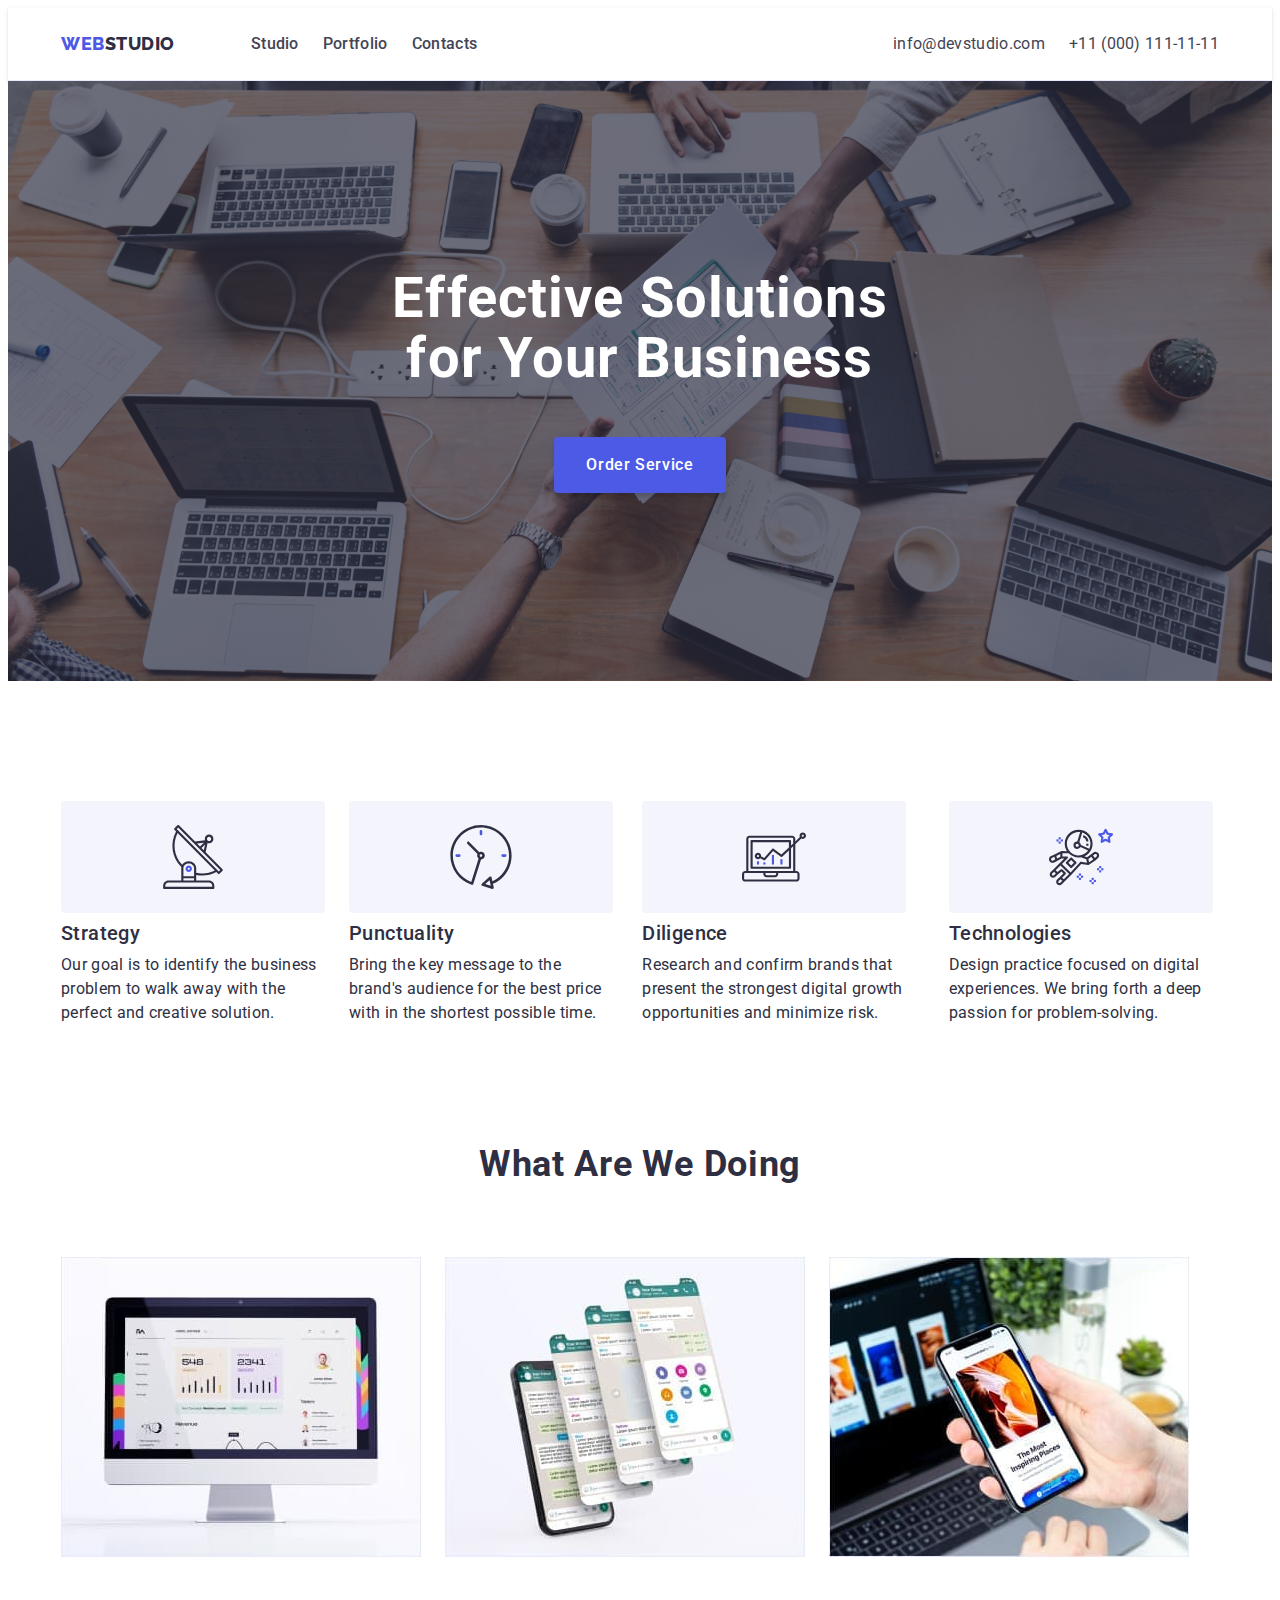
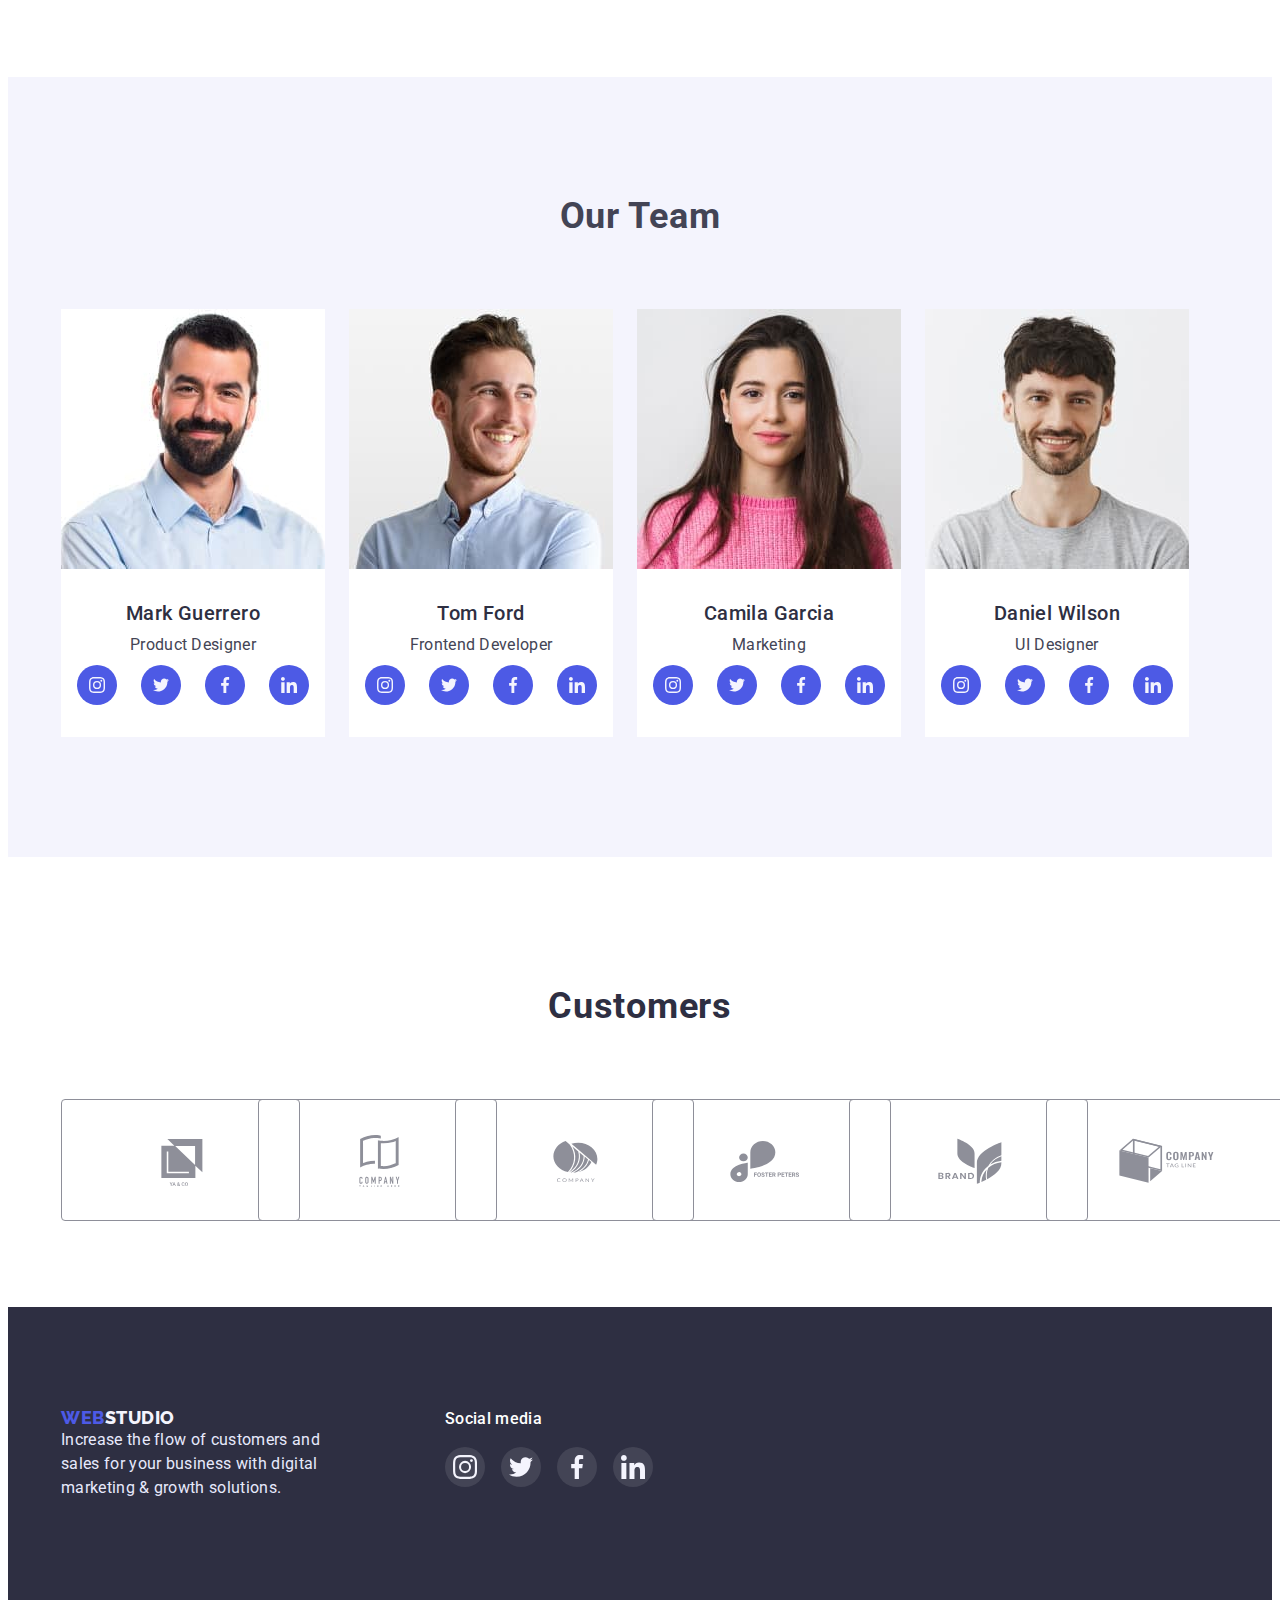
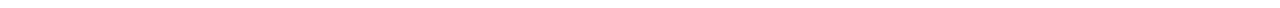
==== commit f630d2e6: "update" ====
--- a/index.html
+++ b/index.html
@@ -286,30 +286,30 @@
             <div class="footer-social-media">
                 <h3 class="footer_social_title">Social media</h3>
                 <ul class="footer_social_list footer_list">
-                    <li class="footer_list_element">
+                    <li class="footer_list_element_link footer_list_element">
                         <a href="" class="link_footer">
                             <svg class="" width="24" height="24">
                                 <use href="./images/symbol-defs.svg#icon-instagram"></use>
                             </svg>
                         </a>
                     </li>
-                    <li class="footer_list_element">
+                    <li class="footer_list_element_link footer_list_element">
                         <a href="" class=" link_footer">
                             <svg class="icon-social" width="24" height="24">
                                 <use href="./images/symbol-defs.svg#icon-twitter"></use>
                             </svg>
                         </a>
                     </li>
-                    <li class="footer_list_element ">
+                    <li class="footer_list_element_link footer_list_element ">
                         <a href="" class=" link_footer">
                             <svg class="icon-social" width="24" height="24">
                                 <use href="./images/symbol-defs.svg#icon-facebook"></use>
                             </svg>
                         </a>
                     </li>
-                    <li class="footer_list_element ">
+                    <li class=" footer_list_element_link footer_list_element ">
                         <a href="" class=" link_footer">
-                            <svg class="icon-social" width="24" height="24">
+                            <svg class="footer_list_element_linkicon-social" width="24" height="24">
                                 <use href="./images/symbol-defs.svg#icon-linkedin"></use>
                             </svg>
                         </a>
--- a/css/style.css
+++ b/css/style.css
@@ -17,12 +17,9 @@
 }
 
 p,
-h1,
-h2,
-h3,
-h4,
-h5,
-h6 {
+h1,h2,
+h3,h4,
+h5, h6 {
     margin: 0;
 }
 
@@ -34,8 +31,6 @@
 img {
     display: block;
 }
-
-
 
 .container {
     max-width: 1158px;
@@ -76,6 +71,7 @@
 }
 .header_line {
     border-bottom: 1px solid var(--second-btn-color);
+    box-shadow: 0px 2px 1px rgba(46, 47, 66, 0.08), 0px 1px 1px rgba(46, 47, 66, 0.16), 0px 1px 6px rgba(46, 47, 66, 0.08);
 }
 
 .header-navigation {
@@ -191,6 +187,7 @@
 .hero_title {
     max-width: 1440px;
     max-height: 600px;
+    margin: 0 auto;
     padding: 188px 0;
     text-align: center;
     color: var(--white-color);
@@ -216,6 +213,7 @@
 }
 
 .fon_btn {
+    cursor: pointer;
     font-family: "Roboto", sans-serif;
     font-style: normal;
     font-weight: 500;
@@ -233,12 +231,12 @@
 
 .fon_btn:hover {
     background: var(--accent-color);
-    color: var(--second-btn-color);
+   
 }
 
 .fon_btn:focus {
     background: var(--accent-color);
-    color: var(--second-btn-color);
+   
 }
 
 .section {
@@ -427,11 +425,11 @@
     align-items: center;
     padding: 16px 32px;
 }
-.icon-company {
+.icon-company-link {
     fill: currentColor;
 }
 
-.icon-company:is(:hover, :focus) {
+.icon-company-link:is(:hover, :focus) {
     border-color: var(--variable-color);
     fill: var(--variable-color);
 }
@@ -448,8 +446,6 @@
     color: var(--accent-color);
     font-size: 18px;
     line-height: 1.17;
-    display: flex;
-    align-items: center;
     letter-spacing: 0.03em;
     text-transform: uppercase;
     margin-bottom: 16px;
@@ -489,15 +485,11 @@
     font-size: 16px;
     line-height: 1.5;
     letter-spacing: 0.02em;
-    display: flex;
-    text-align: center;
     color: var(--white-color);
     margin-bottom: 16px;
 }
 .footer-social-media{
-    display: flex;
-        flex-direction: column;
-        margin-left: 120px;
+    margin-left: 120px;
 }
 .footer_social_list{
     display: flex;
@@ -505,8 +497,8 @@
     text-decoration: none;
 }
 .footer_list{
- display: flex;
- gap:26px;
+    display: flex;
+    gap:16px;
 }
 
 .footer_list_element{
@@ -525,8 +517,7 @@
 .link_footer{
     text-decoration: none;
     color: inherit;
-    font-family: "Roboto",
-    sans-serif;
+    font-family: "Roboto", sans-serif;
     font-style: normal;
     font-weight: 500;
     font-size: 16px;
@@ -562,12 +553,14 @@
     padding: 12px 24px;
     border: 1px solid #E7E9FC;
     border-radius: 4px;
-    color: var(--secondary-background-color);
+    color: var(--accent-color);
     background: var(--second-btn-color);
 }
 .list_button_element:hover{
     color: var(--white-color);
-    background: var(--variable-color);
+    background-color: var(--variable-color);
+    border-color: transparent;
+    box-shadow: 0px 3px 1px rgba(0, 0, 0, 0.1), 0px 2px 1px rgba(0, 0, 0, 0.08), 0px 2px 2px rgba(0, 0, 0, 0.12);
 }
 
 .section-portfolio2 {
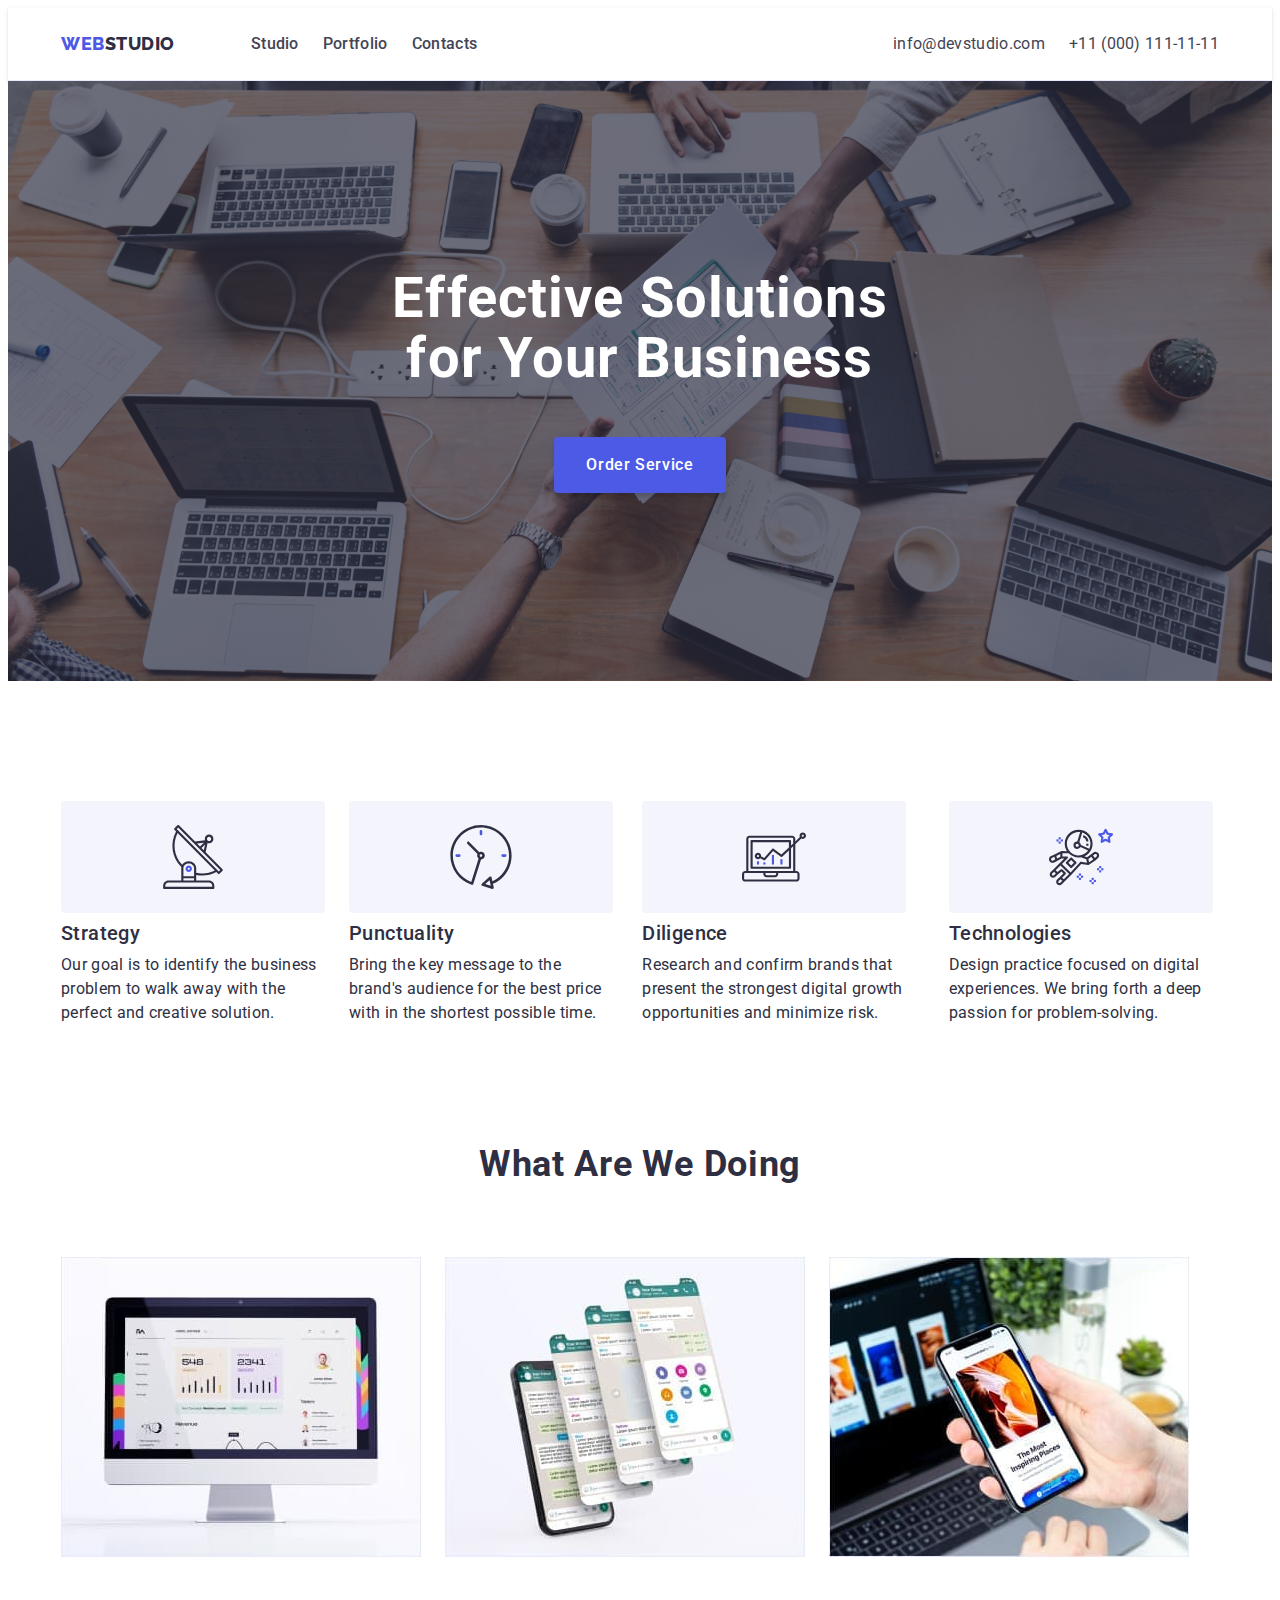
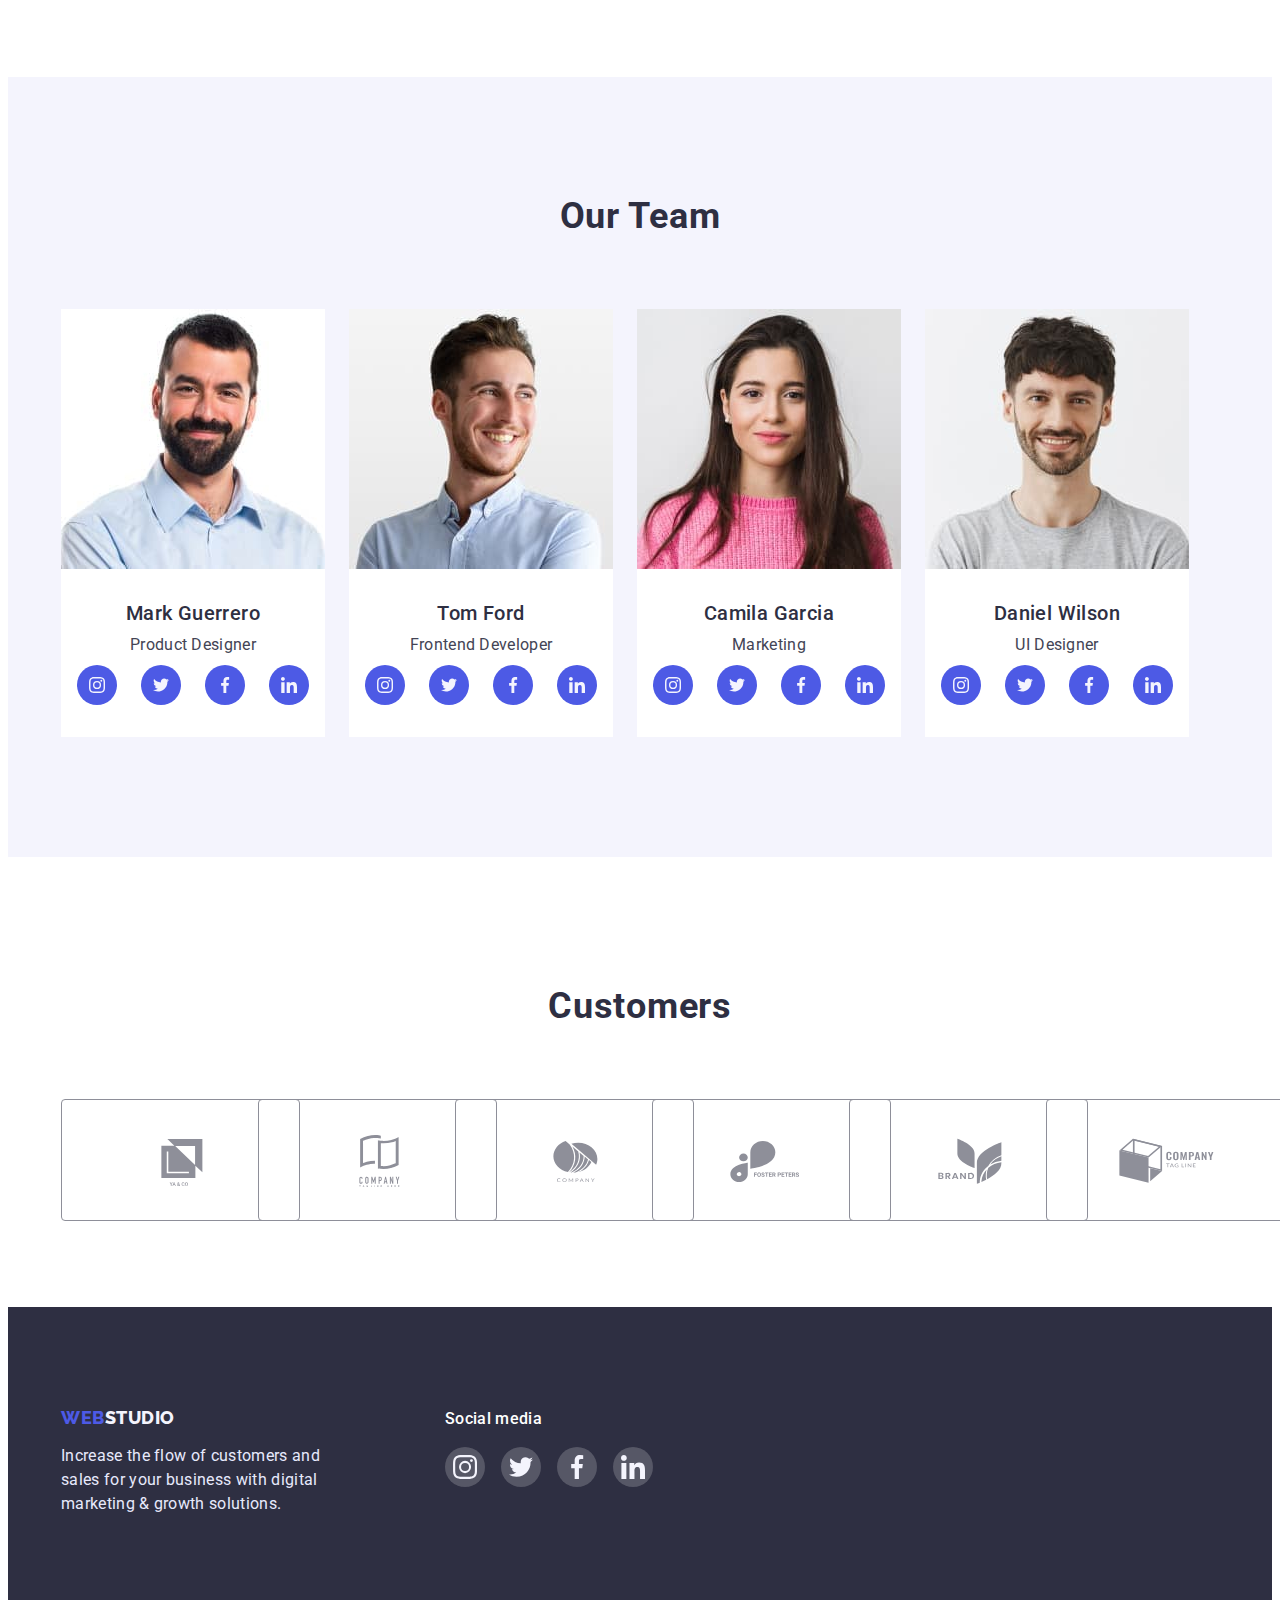
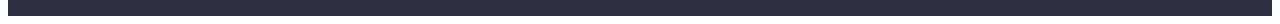
==== commit 054186ba: "up5" ====
--- a/index.html
+++ b/index.html
@@ -257,22 +257,36 @@
                             </svg>
                         </a>
                     </li>
-                    <li class="section-comp-title"><a href="" class="icon-company-link"><svg class="icon-company" width="104"
+                    <li class="section-comp-title">
+                        <a href="" class="icon-company-link">
+                            <svg class="icon-company" width="104"
                                 height="56">
                                 <use href="./images/symbol-defs.svg#COMPANY"></use>
                             </svg></a></li>
-                    <li class="section-comp-title"><a href="" class="icon-company-link"><svg class="icon-company" width="104"
+                    <li class="section-comp-title">
+                        <a href="" class="icon-company-link">
+                            <svg class="icon-company" width="104"
                                 height="56">
                                 <use href="./images/symbol-defs.svg#FOSTER-PETERS"></use>
-                            </svg></a></li>
-                    <li class="section-comp-title"><a href="" class="icon-company-link"><svg class="icon-company" width="104"
+                            </svg>
+                        </a>
+                    </li>
+                    <li class="section-comp-title">
+                        <a href="" class="icon-company-link">
+                            <svg class="icon-company" width="104"
                                 height="56">
                                 <use href="./images/symbol-defs.svg#BRAND"></use>
-                            </svg></a></li>
-                    <li class="section-comp-title"><a href="" class="icon-company-link"><svg class="icon-company" width="104"
+                            </svg>
+                        </a>
+                    </li>
+                    <li class="section-comp-title">
+                        <a href="" class="icon-company-link">
+                            <svg class="icon-company" width="104"
                                 height="56">
                                 <use href="./images/symbol-defs.svg#TAG-LINE"></use>
-                            </svg></a></li>
+                            </svg>
+                        </a>
+                    </li>
                 </ul>
             </div>
     </main>
@@ -287,6 +301,40 @@
                 <h3 class="footer_social_title">Social media</h3>
                 <ul class="footer_social_list footer_list">
                     <li class="footer_list_element_link footer_list_element">
+                        <a href="" class="footer-soc-link">
+                            <svg class="" width="24" height="24">
+                                <use href="./images/symbol-defs.svg#icon-instagram"></use>
+                            </svg>
+                        </a>
+                    </li>
+                    <li class="footer_list_element_link footer_list_element">
+                        <a href="" class="footer-soc-link">
+                            <svg class="icon-social" width="24" height="24">
+                                <use href="./images/symbol-defs.svg#icon-twitter"></use>
+                            </svg>
+                        </a>
+                    </li>
+                    <li class="footer_list_element_link footer_list_element ">
+                        <a href="" class="footer-soc-link">
+                            <svg class="icon-social" width="24" height="24">
+                                <use href="./images/symbol-defs.svg#icon-facebook"></use>
+                            </svg>
+                        </a>
+                    </li>
+                    <li class=" footer_list_element_link footer_list_element ">
+                        <a href="" class="footer-soc-link">
+                            <svg class="footer_list_element_linkicon-social" width="24" height="24">
+                                <use href="./images/symbol-defs.svg#icon-linkedin"></use>
+                            </svg>
+                        </a>
+                    </li>
+                </ul>
+            </div>
+            <!--
+                 <div class="footer-social-media">
+                <h3 class="footer_social_title">Social media</h3>
+                <ul class="footer_social_list footer_list">
+                    <li class="footer_list_element_link footer_list_element">
                         <a href="" class="link_footer">
                             <svg class="" width="24" height="24">
                                 <use href="./images/symbol-defs.svg#icon-instagram"></use>
@@ -316,6 +364,10 @@
                     </li>
                 </ul>
             </div>
+
+            <a href="" class="footer-soc-link">
+            -->
+          
         </div>
     </footer>
 </body>
--- a/css/style.css
+++ b/css/style.css
@@ -48,7 +48,6 @@
     width: 264px;
     height: 112px;
     background: #f4f4fd;
-    border-radius: 4px;
     background-size: 64px;
     background-repeat: no-repeat;
     background-position: center;
@@ -137,7 +136,7 @@
     color: var(--variable-color);
 }
 
-.header-link:focus {
+.header_link:focus {
     color: var(--variable-color);
 }
 
@@ -226,17 +225,16 @@
     padding: 16px 32px;
     margin-top: 48px;
     color: var(--white-color);
-    background-color: var(--accent-color);
+    background-color:var(--accent-color); ;
 }
 
 .fon_btn:hover {
-    background: var(--accent-color);
+    background: var(--variable-color);
    
 }
 
 .fon_btn:focus {
-    background: var(--accent-color);
-   
+    background: var(--variable-color);
 }
 
 .section {
@@ -304,7 +302,6 @@
 .section-item {
     background: var(--secondary-background-color);
 }
-
 .section_teams {
     font-family: 'Roboto';
     font-style: normal;
@@ -314,7 +311,7 @@
     line-height: 1.11;
     letter-spacing: 0.02em;
     text-transform: capitalize;
-    color: var(--second-title-color);
+    color: var(--blue-color);
     margin-bottom: 72px;
 }
 
@@ -366,10 +363,12 @@
 .section-company {
     padding-top: 130px;
     padding-bottom: 120px;
+    
 }
 .section-soc-title{
     width: 40px;
     height: 40px;
+    border-radius: 0px 0px 4px 4px;
 }
 .section-soc-link{
     width: 100%;
@@ -471,6 +470,7 @@
     letter-spacing: 0.02em;
     color: var(--second-btn-color);
     width: 264px;
+    margin-top: 16px;
 }
 
 .fot_osn {
@@ -511,26 +511,25 @@
     background-color: rgba(255, 255, 255, 0.1);
     
 }
-.footer_list_element_link:hover{
-     background-color: var(--soc-focus-color);
-}
-.link_footer{
-    text-decoration: none;
-    color: inherit;
-    font-family: "Roboto", sans-serif;
-    font-style: normal;
-    font-weight: 500;
-    font-size: 16px;
-    line-height: 1.5;
-    letter-spacing: 0.02em;
-    color: var(--blue-color);
-    display: flex;
-}
 .section-pre {
     padding-top: 96px;
     padding-bottom: 120px;
 }
 
+.footer-soc-link {
+    width: 100%;
+    height: 100%;
+    border-radius: 50%;
+    display: flex;
+    justify-content: center;
+    align-items: center;
+    background-color: rgba(255, 255, 255, 0.1);
+}
+
+.footer-soc-link:is(:hover, :focus) {
+
+    background-color: var(--soc-focus-color);
+}
 
 .list_button {
     display: flex;
@@ -554,7 +553,7 @@
     border: 1px solid #E7E9FC;
     border-radius: 4px;
     color: var(--accent-color);
-    background: var(--second-btn-color);
+    background-color: var(--secondary-background-color);
 }
 .list_button_element:hover{
     color: var(--white-color);
@@ -562,7 +561,12 @@
     border-color: transparent;
     box-shadow: 0px 3px 1px rgba(0, 0, 0, 0.1), 0px 2px 1px rgba(0, 0, 0, 0.08), 0px 2px 2px rgba(0, 0, 0, 0.12);
 }
-
+.list_button_element:focus {
+    color: var(--white-color);
+    background-color: var(--variable-color);
+    border-color: transparent;
+    box-shadow: 0px 3px 1px rgba(0, 0, 0, 0.1), 0px 2px 1px rgba(0, 0, 0, 0.08), 0px 2px 2px rgba(0, 0, 0, 0.12);
+}
 .section-portfolio2 {
     display: flex;
     flex-wrap: wrap;
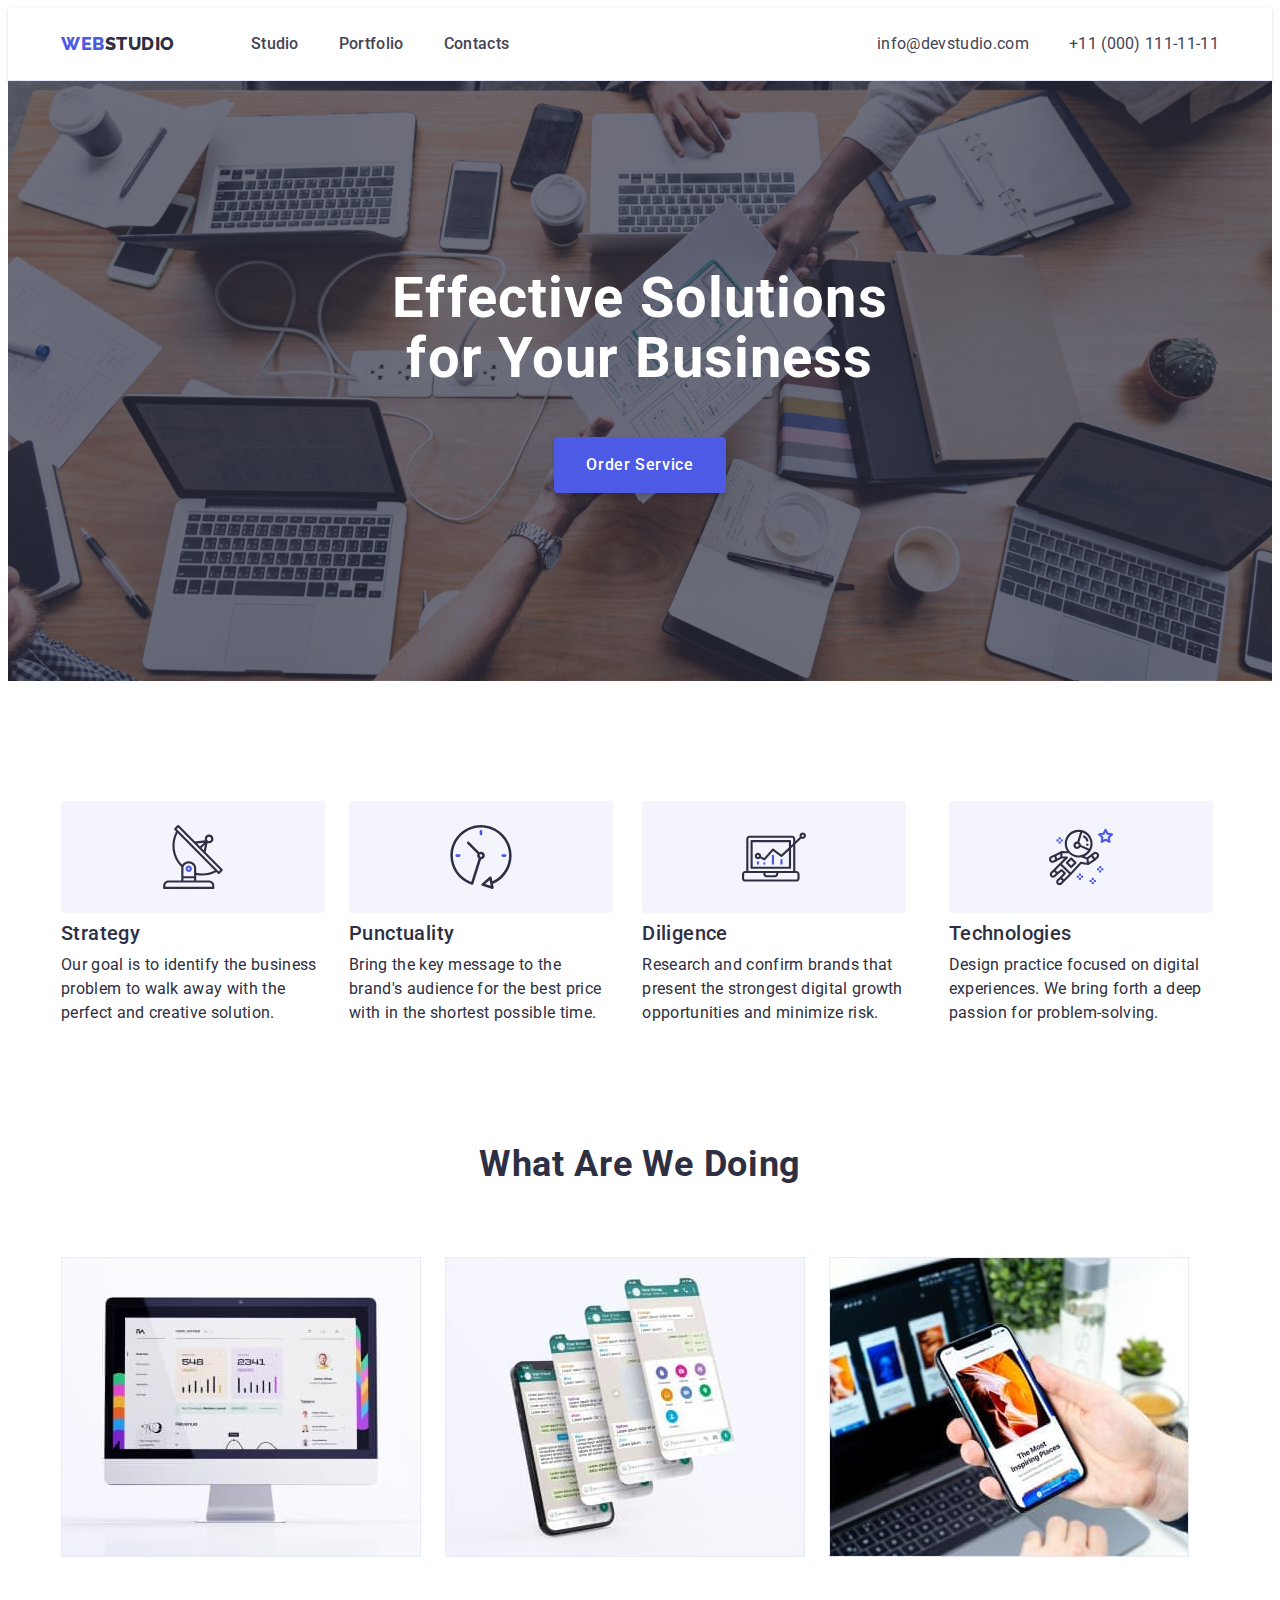
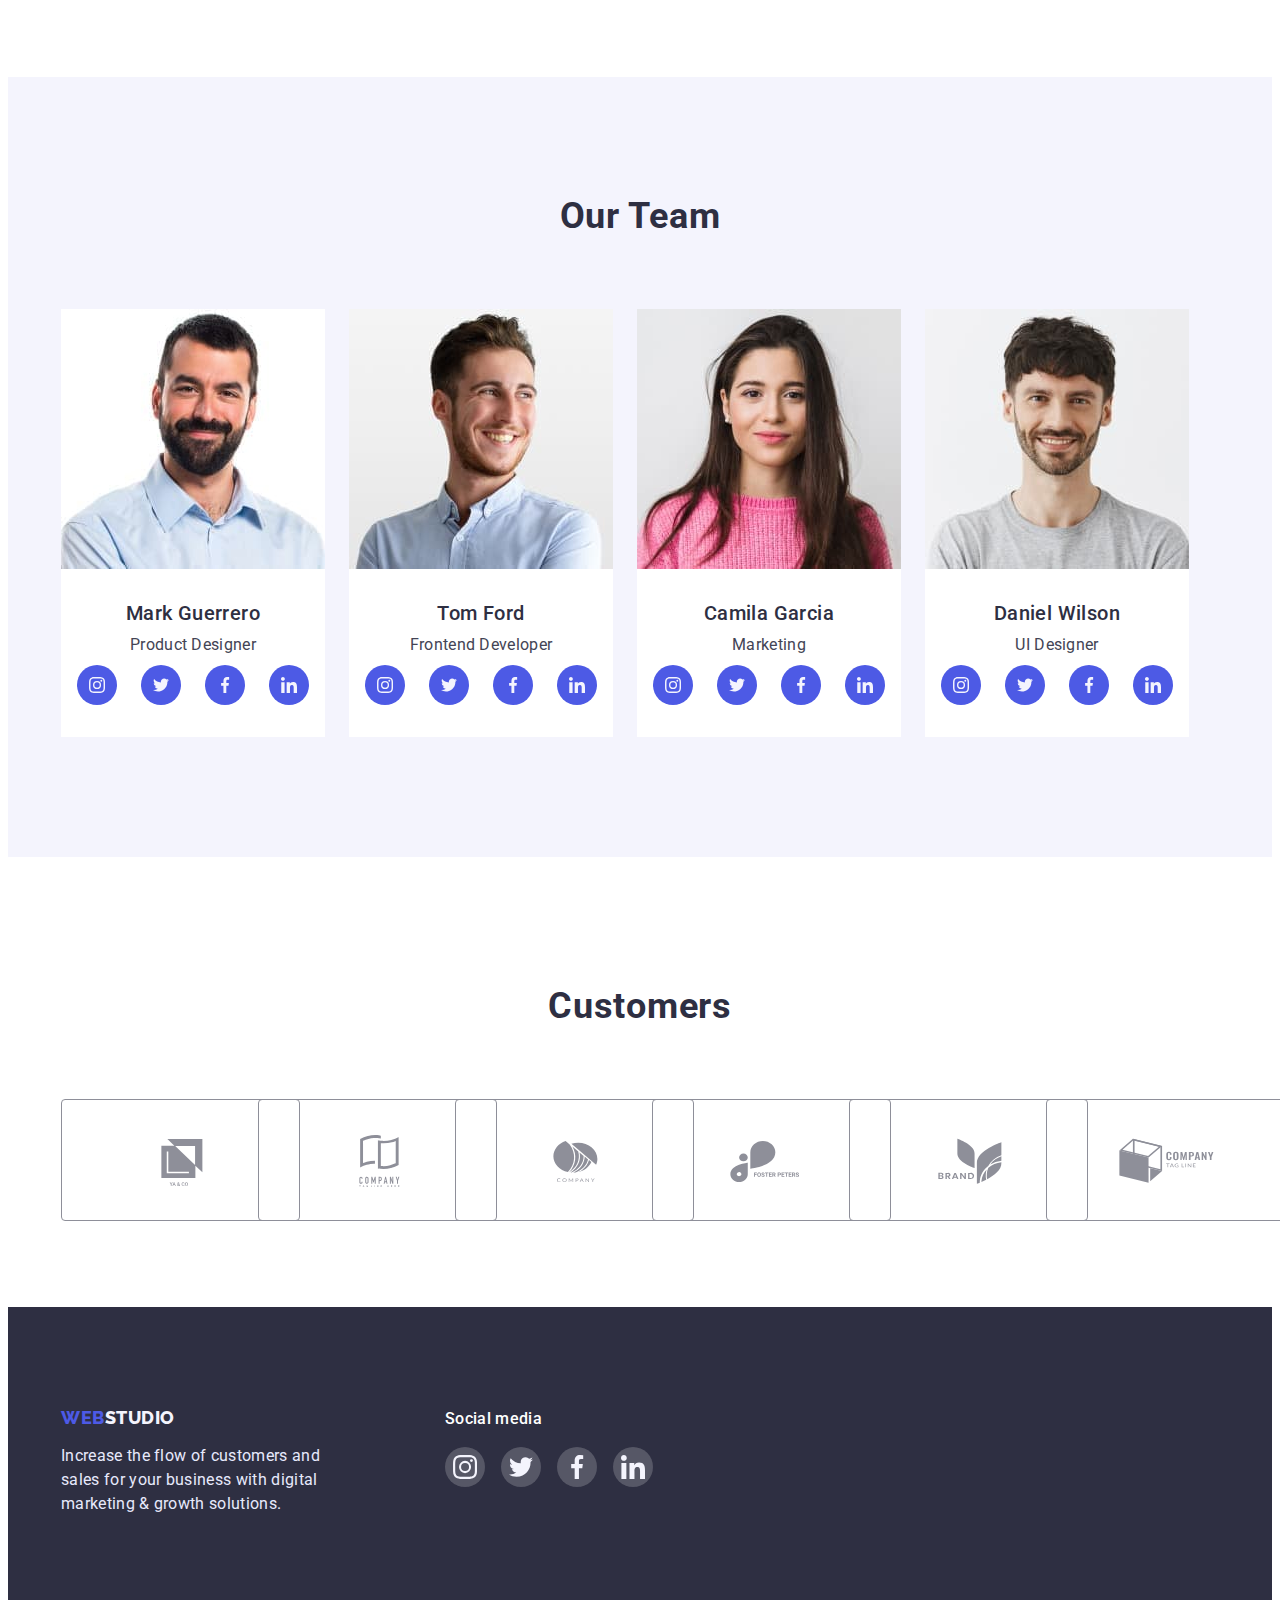
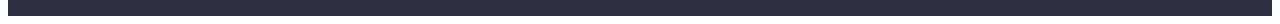
==== commit 4c5de30d: "update" ====
--- a/index.html
+++ b/index.html
@@ -329,45 +329,7 @@
                         </a>
                     </li>
                 </ul>
-            </div>
-            <!--
-                 <div class="footer-social-media">
-                <h3 class="footer_social_title">Social media</h3>
-                <ul class="footer_social_list footer_list">
-                    <li class="footer_list_element_link footer_list_element">
-                        <a href="" class="link_footer">
-                            <svg class="" width="24" height="24">
-                                <use href="./images/symbol-defs.svg#icon-instagram"></use>
-                            </svg>
-                        </a>
-                    </li>
-                    <li class="footer_list_element_link footer_list_element">
-                        <a href="" class=" link_footer">
-                            <svg class="icon-social" width="24" height="24">
-                                <use href="./images/symbol-defs.svg#icon-twitter"></use>
-                            </svg>
-                        </a>
-                    </li>
-                    <li class="footer_list_element_link footer_list_element ">
-                        <a href="" class=" link_footer">
-                            <svg class="icon-social" width="24" height="24">
-                                <use href="./images/symbol-defs.svg#icon-facebook"></use>
-                            </svg>
-                        </a>
-                    </li>
-                    <li class=" footer_list_element_link footer_list_element ">
-                        <a href="" class=" link_footer">
-                            <svg class="footer_list_element_linkicon-social" width="24" height="24">
-                                <use href="./images/symbol-defs.svg#icon-linkedin"></use>
-                            </svg>
-                        </a>
-                    </li>
-                </ul>
-            </div>
-
-            <a href="" class="footer-soc-link">
-            -->
-          
+            </div>  
         </div>
     </footer>
 </body>
--- a/css/style.css
+++ b/css/style.css
@@ -113,9 +113,8 @@
 
 .list_osn {
     list-style: none;
-    /*в один рядок */
-    display: flex;
-    gap: 24px;
+    display: flex;
+    gap: 40px;
 }
 
 .header_link {
@@ -320,7 +319,7 @@
     list-style: none;
     text-decoration: none;
     gap: 24px;
-
+    border-radius: 0px 0px 4px 4px;
 }
 
 .text-teamm {
@@ -368,7 +367,7 @@
 .section-soc-title{
     width: 40px;
     height: 40px;
-    border-radius: 0px 0px 4px 4px;
+
 }
 .section-soc-link{
     width: 100%;
